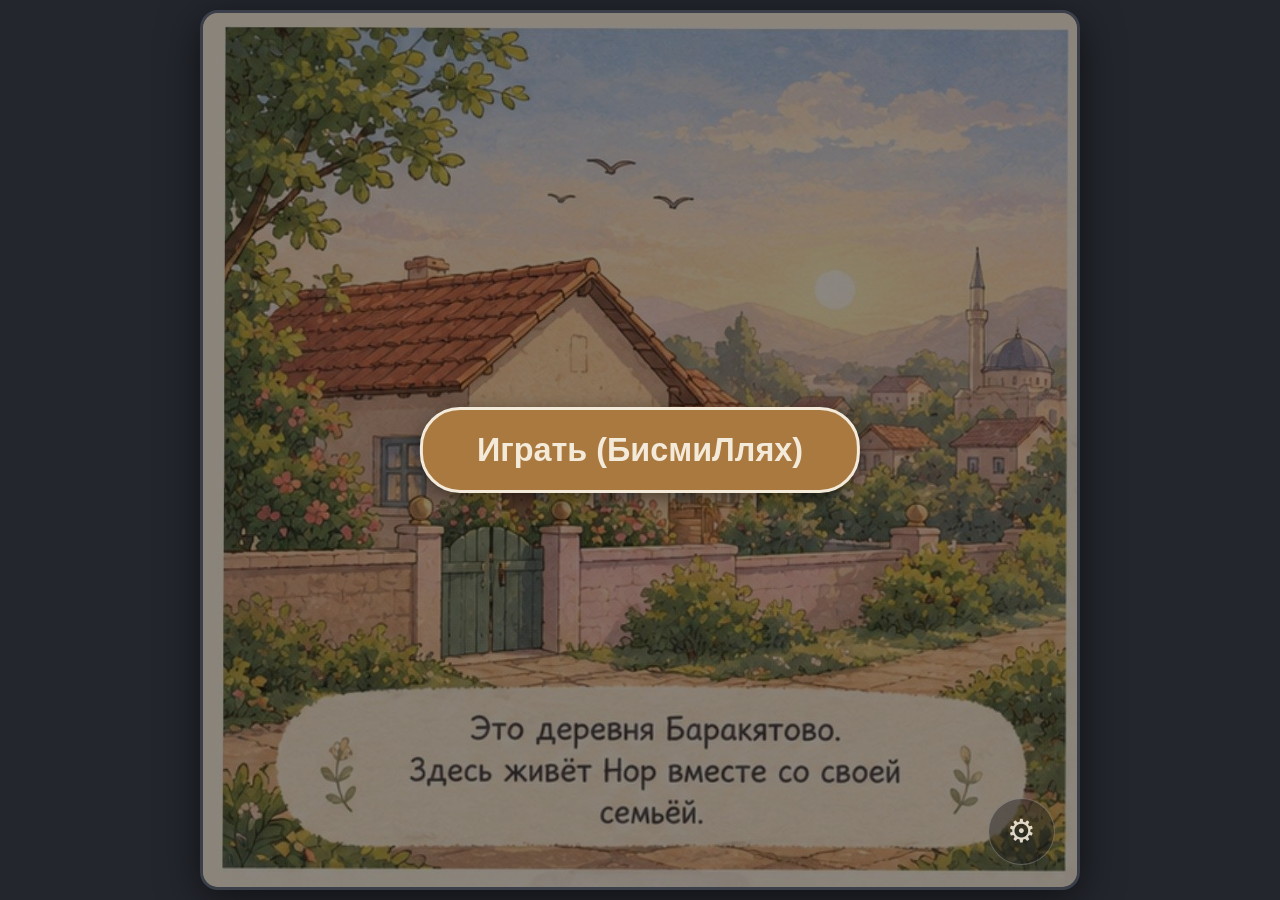
==== Web/index.html @ 5d8ca941 "Audio rewritten for iPhone/Telegram (Web Audio buffers, real volume control, overlapping taps); hint" ====
<!DOCTYPE html>
<html lang="ru">
<head>
<meta charset="UTF-8">
<meta name="viewport" content="width=device-width, initial-scale=1.0">
<title>Деревня Баракатово</title>
<link rel="stylesheet" href="style.css?v=218">
</head>
<body>

<div id="wrap">
  <div id="stage">

    <!-- ===================== ROOM ===================== -->
    <div id="scene-room" class="screen active">
      <img class="full bg" src="assets/img/background.jpg?v=1" alt="">
      <img id="bed-img" class="full" src="assets/img/bed/sleeping.webp?v=1" alt="">

      <img id="window-img-room" class="full" src="assets/img/window/closed-2000.webp?v=4" alt="">
      <button id="hit-shutters" class="hit"></button>

      <button id="hit-clock" class="hit round-hit">
        <img class="clock-icon-face" src="assets/img/clock/face.webp?v=1" alt="">
        <div class="clock-icon-hand hour"></div>
        <div class="clock-icon-hand minute"></div>
      </button>

      <button id="hit-schedule" class="hit">
        <div id="schedule-icon">
          <span class="pin"></span>
          <span class="line">время намазов</span>
          <span class="line">в Баракатово</span>
        </div>
      </button>

      <div id="nor-box" class="hitbox hidden">
        <img id="nor-img" src="assets/img/redress/redress-1.webp?v=1" alt="">
      </div>
      <button id="hit-nor" class="hit hidden"></button>

      <div id="hint"></div>
      <div id="dialogue" class="hidden">
        <div id="dialogue-bubble">
          <p id="dialogue-text"></p>
          <span id="dialogue-tail"></span>
          <button id="dialogue-skip" class="dialogue-skip-btn">Пропустить</button>
        </div>
      </div>

      <button id="hit-to-room2" class="side-nav right">›</button>
      <button id="hit-room-to-room4" class="side-nav left hidden">‹</button>
    </div>

    <!-- ===================== WINDOW CLOSEUP ===================== -->
    <div id="scene-window" class="screen">
      <button class="back-btn" data-back-window>‹</button>
      <div id="window-zoom-wrap">
        <img id="window-img-closeup" class="full" src="assets/img/window/closed-2000.webp?v=4" alt="">
        <button id="hit-open-shutters" class="hit"></button>
        <button id="hit-mosque" class="hit hidden"></button>
      </div>
    </div>

    <!-- ===================== CLOCK CLOSEUP ===================== -->
    <div id="scene-clock" class="screen">
      <button class="back-btn" data-back>‹</button>
      <div id="clock-face-wrap">
        <img class="face" src="assets/img/clock/face.webp?v=1" alt="">
        <div class="hand" id="hand-hour"><img src="assets/img/clock/hour-hand.webp" alt=""></div>
        <div class="hand" id="hand-minute"><img src="assets/img/clock/minute-hand.webp" alt=""></div>
      </div>
      <div id="time-readout">12 : 00</div>
      <div id="clock-success" class="hidden">
        <div class="badge">✦</div>
        <h2>Время установлено правильно!</h2>
        <p>Наступил Фаджр</p>
      </div>
      <div class="clock-controls">
        <div class="control-group">
          <span class="label">Час</span>
          <div class="control-buttons">
            <button class="ctrl-btn pink" id="btn-hour-left"><img src="assets/img/clock/hour-down.webp" alt=""></button>
            <button class="ctrl-btn pink" id="btn-hour-right"><img src="assets/img/clock/hour-up.webp" alt=""></button>
          </div>
        </div>
        <div class="control-group">
          <span class="label">Минута</span>
          <div class="control-buttons">
            <button class="ctrl-btn yellow" id="btn-min-left"><img src="assets/img/clock/min-down.webp" alt=""></button>
            <button class="ctrl-btn yellow" id="btn-min-right"><img src="assets/img/clock/min-up.webp" alt=""></button>
          </div>
        </div>
      </div>
    </div>

    <!-- ===================== SCHEDULE CLOSEUP ===================== -->
    <div id="scene-schedule" class="screen">
      <button class="back-btn" data-back>‹</button>
      <div id="schedule-card">
        <h2>Время намазов</h2>
        <div class="schedule-row"><span class="pname">Фаджр</span><span class="ptime">5:30</span></div>
        <div class="schedule-row"><span class="pname">Зухр</span><span class="ptime">13:05</span></div>
        <div class="schedule-row"><span class="pname">Аср</span><span class="ptime">16:40</span></div>
        <div class="schedule-row"><span class="pname">Магриб</span><span class="ptime">19:50</span></div>
        <div class="schedule-row"><span class="pname">Иша</span><span class="ptime">21:20</span></div>
        <p class="schedule-note">Деревня Баракатово</p>
      </div>
    </div>

    <!-- ===================== ROOM 2 (стена со шкафом и дверью в ванную) ===================== -->
    <div id="scene-room2" class="screen">
      <img class="full" src="assets/img/room2/wall2.webp?v=5" alt="">
      <img id="wardrobe-img" class="full" src="assets/img/room2/wardrobe.webp?v=2" alt="">
      <img id="bag-img" src="assets/img/room2/bag-item.webp?v=2" alt="">
      <img id="boots-img" src="assets/img/room2/boots-item.webp?v=1" alt="">
      <img id="door-img" class="full" src="assets/img/room2/door-closed.webp?v=2" alt="">
      <img id="nor-redress-img" class="hidden" src="assets/img/redress/redress-1.webp?v=1" alt="">
      <button id="hit-door" class="hit"></button>
      <button id="hit-wardrobe-drawer" class="hit"></button>
      <button id="hit-bag" class="hit"></button>
      <button id="hit-boots" class="hit"></button>
      <button id="hit-mirror" class="hit"></button>
      <button id="hit-booklet" class="hit"></button>

      <button id="hit-to-room1" class="side-nav left">‹</button>
      <button id="hit-room2-to-room3" class="side-nav right hidden">›</button>

      <div id="room2-dialogue" class="hidden">
        <div id="room2-dialogue-bubble">
          <p id="room2-dialogue-text"></p>
          <span id="room2-dialogue-tail"></span>
          <button id="room2-dialogue-skip" class="dialogue-skip-btn">Пропустить</button>
        </div>
      </div>
    </div>

    <!-- ===================== ROOM 3 (переходная стена) ===================== -->
    <div id="scene-room3" class="screen">
      <img class="full" src="assets/img/room3/wall3.jpg?v=1" alt="">
      <img class="full" src="assets/img/room3/desk.webp?v=1" alt="">
      <img id="computer-far-img" class="full" src="assets/img/room3/computer-off-far.webp?v=1" alt="">
      <button id="hit-computer" class="hit"></button>
      <button id="hit-room3-to-room2" class="side-nav left">‹</button>
      <button id="hit-room3-to-room4" class="side-nav right">›</button>
    </div>

    <!-- ===================== КРУПНЫЙ ПЛАН: КОМПЬЮТЕР ===================== -->
    <div id="scene-computer" class="screen">
      <button class="back-btn" data-back-computer>‹</button>
      <img id="computer-wall-bg" class="full" src="assets/img/room3/wall3.jpg?v=1" alt="">
      <img id="computer-closeup-img" class="full" src="assets/img/room3/computer-off-closeup.webp?v=1" alt="">
      <img id="computer-icons-img" class="full hidden" src="assets/img/room3/icons-closeup.webp?v=1" alt="">
      <img id="computer-internet-icon-img" class="full hidden" src="assets/img/room3/internet-icon-closeup.webp?v=1" alt="">
      <button id="hit-computer-power" class="hit"></button>
      <button id="hit-internet-icon" class="hit hidden"></button>
      <button id="hit-icon-study" class="hit hidden"></button>
      <button id="hit-icon-koran" class="hit hidden"></button>
      <button id="hit-icon-photos" class="hit hidden"></button>
      <button id="hit-icon-documents" class="hit hidden"></button>

      <div id="computer-video-wrap" class="hidden">
        <img id="computer-video-bg" src="assets/img/room3/video-bg.webp?v=2" alt="">
        <video id="computer-video" playsinline preload="metadata" poster="assets/img/room3/video-bg.webp?v=2">
          <source src="assets/video/compass-tutorial.mp4?v=2" type="video/mp4">
        </video>
      </div>
      <img id="computer-video-frame" class="full hidden" src="assets/img/room3/video-frame.webp?v=1" alt="">
      <img id="computer-video-top-layer" class="full hidden" src="assets/img/room3/video-top-layer.webp?v=1" alt="">
      <button id="computer-video-skip" class="hidden">Пропустить</button>
      <button id="computer-video-play" class="hidden" aria-label="Play">
        <svg viewBox="0 0 24 24" fill="currentColor"><path d="M8 5v14l11-7z"/></svg>
      </button>

      <button id="computer-search-backdrop" class="hidden" aria-label="Закрыть поиск"></button>
      <div id="computer-search-wrap" class="hidden">
        <button id="computer-search-bar">
          <svg viewBox="0 0 24 24" fill="none" stroke="currentColor" stroke-width="2" stroke-linecap="round"><circle cx="11" cy="11" r="7"/><path d="m21 21-4.3-4.3"/></svg>
          <span>Поиск в интернете</span>
        </button>
        <div id="computer-search-suggestions" class="hidden">
          <button id="search-suggestion-cats" class="search-suggestion" data-correct="false">Смешные видео с котами</button>
          <button id="search-suggestion-games" class="search-suggestion" data-correct="false">Игры онлайн бесплатно</button>
          <button id="search-suggestion-compass" class="search-suggestion hidden" data-correct="true">Как работает компас?</button>
          <button id="search-suggestion-weather" class="search-suggestion" data-correct="false">Погода на завтра</button>
          <button id="search-suggestion-cookies" class="search-suggestion" data-correct="false">Как приготовить печенье</button>
        </div>
      </div>

      <div id="computer-window" class="hidden">
        <div id="computer-window-menu" class="hidden"></div>
        <img id="computer-window-image" class="hidden" src="" alt="">
        <video id="computer-window-video" class="hidden" playsinline controls></video>
      </div>
      <button id="computer-view-close" class="computer-window-nav hidden" aria-label="Закрыть">✕</button>
      <button id="computer-window-back" class="computer-window-nav hidden" aria-label="Назад">‹</button>
      <button id="computer-window-close" class="computer-window-nav hidden" aria-label="Закрыть">✕</button>

      <div id="room3-dialogue" class="hidden">
        <div id="room3-dialogue-bubble">
          <p id="room3-dialogue-text"></p>
          <span id="room3-dialogue-tail"></span>
          <button id="room3-dialogue-skip" class="dialogue-skip-btn">Пропустить</button>
        </div>
      </div>
    </div>

    <!-- ===================== ROOM 4 (стена с дверью, тумбочкой и доской) ===================== -->
    <div id="scene-room4" class="screen">
      <img class="full" src="assets/img/room4/wall4.webp?v=1" alt="">
      <img class="full" src="assets/img/room4/door-closed.webp?v=1" alt="">
      <img class="full" src="assets/img/room4/board-empty.webp?v=1" alt="">
      <img class="full" src="assets/img/room4/board-sticker-1.webp?v=1" alt="">
      <img class="full" src="assets/img/room4/board-sticker-2.webp?v=1" alt="">
      <img class="full" src="assets/img/room4/board-sticker-3.webp?v=1" alt="">
      <img class="full" src="assets/img/room4/board-sticker-4.webp?v=1" alt="">
      <img class="full" src="assets/img/room4/board-sticker-5.webp?v=2" alt="">
      <img id="tumbochka-img" class="full" src="assets/img/room4/tumbochka-closed.webp?v=1" alt="">
      <img id="compas-on-tumbochka-img" class="full" src="assets/img/room4/compas-on-tumbochka.webp?v=1" alt="">
      <img id="carpet-placed-img" class="full hidden" src="assets/img/room4/carpet-w.webp?v=1" alt="">
      <!-- minimal turn button in the middle of the carpet: tap to turn it one step -->
      <button id="carpet-rot-btn" class="hidden" aria-label="Повернуть коврик">
        <svg viewBox="0 0 24 24" aria-hidden="true">
          <path d="M19 12a7 7 0 1 1-2.1-5" fill="none" stroke="currentColor" stroke-width="1.8" stroke-linecap="round"/>
          <path d="M17.6 3.4v4.2h-4.2" fill="none" stroke="currentColor" stroke-width="1.8" stroke-linecap="round" stroke-linejoin="round"/>
        </svg>
      </button>

      <button id="hit-board" class="hit"></button>
      <button id="hit-tumbochka-top" class="hit"></button>
      <button id="hit-tumbochka-drawer" class="hit"></button>
      <button id="hit-carpet-drop" class="hit"></button>

      <button id="hit-room4-to-room3" class="side-nav left">‹</button>
      <button id="hit-room4-to-room" class="side-nav right">›</button>

      <img id="nor-room4-img" class="hidden" src="assets/img/redress/redress-6.webp?v=1" alt="">
      <div id="room4-dialogue" class="hidden">
        <div id="room4-dialogue-bubble">
          <p id="room4-dialogue-text"></p>
          <span id="room4-dialogue-tail"></span>
          <button id="room4-dialogue-skip" class="dialogue-skip-btn">Пропустить</button>
        </div>
      </div>
    </div>

    <!-- ===================== КРУПНЫЙ ПЛАН: ЯЩИК ТУМБОЧКИ ===================== -->
    <div id="scene-tumbochka-drawer" class="screen">
      <button class="back-btn" data-back-tumbochka-drawer>‹</button>
      <img class="full" src="assets/img/room4/tumbochka-opened-closeup.webp?v=1" alt="">
      <img id="carpet-img" class="full" src="assets/img/room4/carpet-in-tumbochka.webp?v=1" alt="">
      <button id="hit-carpet" class="hit"></button>
    </div>

    <!-- ===================== КРУПНЫЙ ПЛАН: ВЕРХ ТУМБОЧКИ ===================== -->
    <div id="scene-tumbochka-top" class="screen">
      <button class="back-btn" data-back-tumbochka-top>‹</button>
      <img class="full" src="assets/img/room4/tumbochka-top.webp?v=1" alt="">
      <img id="compas-big-img" class="full" src="assets/img/room4/compas-big.webp?v=1" alt="">
      <button id="hit-compas-big" class="hit"></button>
    </div>

    <!-- ===================== КРУПНЫЙ ПЛАН: ДОСКА ===================== -->
    <div id="scene-board" class="screen">
      <button class="back-btn" data-back-board>‹</button>
      <div id="board-closeup-wrap">
        <img class="full" src="assets/img/room4/board-empty.webp?v=1" alt="">
        <img class="full" src="assets/img/room4/board-sticker-1.webp?v=1" alt="">
        <img class="full" src="assets/img/room4/board-sticker-2.webp?v=1" alt="">
        <img class="full" src="assets/img/room4/board-sticker-3.webp?v=1" alt="">
        <img class="full" src="assets/img/room4/board-sticker-4.webp?v=1" alt="">
        <img class="full" src="assets/img/room4/board-sticker-5.webp?v=2" alt="">
        <button id="hit-board-sticker-1" class="hit"></button>
        <button id="hit-board-sticker-2" class="hit"></button>
        <button id="hit-board-sticker-3" class="hit"></button>
        <button id="hit-board-sticker-4" class="hit"></button>
        <button id="hit-board-sticker-5" class="hit"></button>
      </div>

    </div>

    <!-- the compass, opened from the inventory once Nor says it can be used -->
    <div id="compass-overlay" class="hidden">
      <button id="compass-close-btn" aria-label="Убрать компас">‹</button>
      <div id="compass-dir-buttons" class="hidden">
        <button class="compass-dir-btn" data-dir="north">Север</button>
        <button class="compass-dir-btn" data-dir="south">Юг</button>
        <button class="compass-dir-btn" data-dir="west">Запад</button>
        <button class="compass-dir-btn" data-dir="east">Восток</button>
      </div>
      <div id="compass-stack">
        <img id="compass-overlay-img" src="assets/img/room4/compass-room4.webp?v=2" alt="Компас">
        <!-- W and E are drawn on their own layer, swapped into the right places, over every needle picture -->
        <img id="compass-letters-img" src="assets/img/room4/compass-letters.webp?v=1" alt="">
      </div>
    </div>
    <!-- extra dimming behind the open compass: sits below Nor and her bubble so they stay in normal colour -->
    <div id="compass-dim"></div>
    <div id="compass-fade"></div>
    <!-- Nor walks along with the player (always at the left) while the compass is open -->
    <img id="nor-follow-img" class="hidden" src="assets/img/redress/redress-6.webp?v=1" alt="">
    <!-- her speech bubble for those walls -->
    <div id="compass-bubble" class="hidden">
      <div id="compass-bubble-body">
        <p id="compass-bubble-text"></p>
        <span id="compass-bubble-tail"></span>
      </div>
    </div>

    <div id="sticker-lightbox" class="hidden">
      <img id="sticker-lightbox-img" src="" alt="">
      <p id="sticker-lightbox-caption" class="hidden"></p>
    </div>

    <!-- ===================== КРУПНЫЙ ПЛАН ГАРДЕРОБА ===================== -->
    <div id="scene-wardrobe" class="screen">
      <button class="back-btn" data-back-wardrobe>‹</button>
      <img class="full" src="assets/img/room2/wardrobe-closeup.webp?v=4" alt="">
      <img id="hijab-img" src="assets/img/room2/hijab-item.webp?v=1" alt="">
      <img id="dress-img" src="assets/img/room2/dress-item.webp?v=1" alt="">
      <img id="socks-img" src="assets/img/room2/socks-item.webp?v=1" alt="">
      <button id="hit-hijab" class="hit"></button>
      <button id="hit-dress" class="hit"></button>
      <button id="hit-socks" class="hit"></button>
    </div>

    <!-- ===================== КРУПНЫЙ ПЛАН ЗЕРКАЛА ===================== -->
    <div id="scene-mirror" class="screen">
      <button class="back-btn" data-back-mirror>‹</button>
      <img class="full" src="assets/img/room2/mirror-closeup.webp?v=1" alt="">
      <button id="hit-booklet-closeup" class="hit"></button>
    </div>

    <!-- ===================== ВАННАЯ ===================== -->
    <div id="scene-bath" class="screen">
      <img id="bath-img" class="full" src="assets/img/room2/bath-no-nor.jpg?v=1" alt="">
      <img id="cardkit-bath-prop" class="full hidden" src="assets/img/room2/cardkit-in-bath.webp?v=2" alt="">
      <button id="hit-bath-door" class="hit"></button>
      <button id="hit-cards" class="hit"></button>

      <div id="bath-dialogue" class="hidden">
        <div id="bath-dialogue-bubble">
          <p id="bath-dialogue-text"></p>
          <span id="bath-dialogue-tail"></span>
          <button id="bath-dialogue-skip" class="dialogue-skip-btn">Пропустить</button>
        </div>
      </div>
    </div>

    <!-- ===================== КАРТОЧКИ ОМОВЕНИЯ (крупный план) ===================== -->
    <div id="scene-cards" class="screen">
      <button class="back-btn" data-back-cards>‹</button>
      <div id="board-frame"></div>
      <img id="cards-locked-img" src="assets/img/room2/cards/cardkit-bg.webp?v=2" alt="">
      <div id="card-slots"></div>
      <div id="card-arrows"></div>
      <div id="card-layer"></div>
      <button id="hit-card-pile" class="hit"></button>

      <div id="cards-dialogue" class="hidden">
        <div id="cards-dialogue-bubble">
          <p id="cards-dialogue-text"></p>
          <span id="cards-dialogue-tail"></span>
          <button id="cards-dialogue-skip" class="dialogue-skip-btn">Пропустить</button>
        </div>
      </div>

      <div id="cards-success" class="hidden">
        <div class="badge">✦</div>
        <h2>Последовательность омовения верна!</h2>
        <p>Карточки разложены правильно!</p>
        <span class="tap-hint">Продолжить</span>
      </div>
      <img id="card-reward" class="hidden" src="assets/img/room2/cards/card-1.jpg?v=1" alt="">
    </div>

    <!-- ===================== СЦЕНА ОМОВЕНИЯ (нарезка cut scene.PNG) ===================== -->
    <div id="scene-cutscene" class="screen">
      <img class="cutscene-frame active" id="cutscene-1" src="assets/img/cutscene/cutscene-1.webp?v=1" alt="">
      <img class="cutscene-frame" id="cutscene-2" src="assets/img/cutscene/cutscene-2.webp?v=1" alt="">
      <img class="cutscene-frame" id="cutscene-3" src="assets/img/cutscene/cutscene-3.webp?v=1" alt="">
      <img class="cutscene-frame" id="cutscene-4" src="assets/img/cutscene/cutscene-4.webp?v=1" alt="">
      <button id="cutscene-skip" class="cutscene-skip-btn">Пропустить</button>
    </div>

    <!-- ===================== КАТ-СЦЕНА «МОЛИТВА» (4 кадра по 4 секунды, затем «Продолжение следует») ===================== -->
    <div id="scene-prayer" class="screen">
      <img class="prayer-frame" id="prayer-frame-1" src="assets/img/prayer/prayer-1.webp?v=1" alt="">
      <img class="prayer-frame" id="prayer-frame-2" src="assets/img/prayer/prayer-2.webp?v=1" alt="">
      <img class="prayer-frame" id="prayer-frame-3" src="assets/img/prayer/prayer-3.webp?v=1" alt="">
      <img class="prayer-frame" id="prayer-frame-4" src="assets/img/prayer/prayer-4.webp?v=1" alt="">
      <div id="prayer-end"><p>Продолжение следует…</p></div>
      <!-- notice that the film only shows parts of the prayer; stays up for the whole cutscene -->
      <div id="prayer-notice"><p>Внимание! В этом ролике показаны лишь некоторые части молитвы, поэтому он не учит молиться. Правильному порядку намаза учат родители и имам, обязательно расспроси их.</p></div>
    </div>

    <!-- ===================== ВСТУПИТЕЛЬНАЯ СЦЕНА (нарезка Start of the game.png) ===================== -->
    <div id="scene-intro" class="screen">
      <img class="cutscene-frame active" id="intro-frame-1" src="assets/img/intro/intro-1.jpg?v=1" alt="">
      <img class="cutscene-frame" id="intro-frame-2" src="assets/img/intro/intro-2.jpg?v=1" alt="">
      <img class="cutscene-frame" id="intro-frame-3" src="assets/img/intro/intro-3.jpg?v=1" alt="">
      <img class="cutscene-frame" id="intro-frame-4" src="assets/img/intro/intro-4.jpg?v=1" alt="">
      <div id="intro-dim"></div>
      <button id="intro-play-btn">Играть (БисмиЛлях)</button>
      <button id="intro-yes-btn" class="hit hidden" aria-label="Да"></button>
    </div>

    <!-- ===================== ИНВЕНТАРЬ (поверх всех экранов) ===================== -->
    <div id="inventory-wrap">
      <button id="inventory-toggle" aria-label="Инвентарь">▲</button>
      <div id="inventory-bar"></div>
    </div>

    <div id="hints-wrap" class="hidden">
      <button id="hints-toggle" title="Подсказки">
        <svg viewBox="0 0 24 24" fill="none" stroke="currentColor" stroke-width="1.8" stroke-linecap="round" stroke-linejoin="round">
          <path d="M9 18h6"/>
          <path d="M10 21h4"/>
          <path d="M12 3a6 6 0 0 0-3.5 10.9c.6.45 1 1.2 1 2.1h5c0-.9.4-1.65 1-2.1A6 6 0 0 0 12 3Z"/>
        </svg>
      </button>
      <div id="hints-bar" class="hidden">
        <div class="hint-slot" id="hint-slot-kibla"></div>
        <div class="hint-slot" id="hint-slot-compass"></div>
        <div class="hint-slot" id="hint-slot-3"></div>
      </div>
    </div>

    <div id="lang-wrap">
      <div id="lang-menu" class="hidden">
        <button id="lang-menu-toggle" class="menu-action">Язык</button>
        <div id="lang-submenu" class="hidden">
          <a href="index.html" class="lang-option current">🇷🇺 Русский</a>
          <a href="../Web-ar/index.html?continue=1" class="lang-option">🇸🇦 العربية</a>
        </div>
        <button id="reset-progress-btn" class="menu-action">Начать заново</button>
      </div>
      <button id="lang-gear" title="Настройки">⚙</button>
    </div>

    <div id="save-prompt" class="hidden">
      <div class="save-prompt-card">
        <h2>Продолжить игру?</h2>
        <p>У тебя есть сохранённый прогресс.</p>
        <div class="save-prompt-buttons">
          <button id="save-prompt-continue" class="menu-action">Продолжить</button>
          <button id="save-prompt-restart" class="menu-action">Начать заново</button>
        </div>
      </div>
    </div>

    <div id="reset-confirm" class="hidden">
      <div class="save-prompt-card">
        <h2>Начать заново?</h2>
        <p>Ты действительно хочешь начать заново? Весь прогресс будет удалён.</p>
        <div class="save-prompt-buttons">
          <button id="reset-confirm-yes" class="menu-action">Да, начать заново</button>
          <button id="reset-confirm-no" class="menu-action">Отмена</button>
        </div>
      </div>
    </div>

  </div>
</div>

<audio preload="auto" id="audio-azan" src="assets/audio/azan.m4a"></audio>
<audio preload="auto" id="audio-bathroom-amb" src="assets/audio/bathroom.mp3" loop></audio>
<audio preload="auto" id="audio-narrator-clock" src="assets/audio/narrator-clock.mp3?v=3"></audio>
<audio preload="auto" id="audio-narrator-cards" src="assets/audio/narrator-cards.mp3?v=3"></audio>
<audio preload="auto" id="audio-nasheed" src="assets/audio/nasheed_1.m4a?v=1" loop></audio>
<audio preload="auto" id="audio-narrator-reset" src="assets/audio/narrator-reset.mp3"></audio>
<audio preload="auto" id="audio-narrator-intro-1" src="assets/audio/narrator-intro-1.mp3?v=1"></audio>
<audio preload="auto" id="audio-narrator-intro-2" src="assets/audio/narrator-intro-2.mp3?v=1"></audio>
<audio preload="auto" id="audio-narrator-intro-3" src="assets/audio/narrator-intro-3.mp3?v=1"></audio>
<audio preload="auto" id="audio-narrator-intro-4" src="assets/audio/narrator-intro-4.mp3?v=1"></audio>
<audio preload="auto" id="audio-nor10" src="assets/audio/nor10.m4a"></audio>
<audio preload="auto" id="audio-nor1" src="assets/audio/nor1.m4a"></audio>
<audio preload="auto" id="audio-nor2" src="assets/audio/nor2.m4a"></audio>
<audio preload="auto" id="audio-nor3" src="assets/audio/nor3.m4a"></audio>
<audio preload="auto" id="audio-nor4" src="assets/audio/nor4.m4a"></audio>
<audio preload="auto" id="audio-nor5" src="assets/audio/nor5.m4a"></audio>
<audio preload="auto" id="audio-nor6" src="assets/audio/nor6.m4a"></audio>
<audio preload="auto" id="audio-nor7" src="assets/audio/nor7.m4a"></audio>
<audio preload="auto" id="audio-nor8" src="assets/audio/nor8.m4a"></audio>
<audio preload="auto" id="audio-nor9" src="assets/audio/nor9.m4a"></audio>
<audio preload="auto" id="audio-nor11" src="assets/audio/nor11.m4a?v=3"></audio>
<audio preload="auto" id="audio-nor12" src="assets/audio/nor12.m4a?v=3"></audio>
<audio preload="auto" id="audio-nor13" src="assets/audio/nor13.m4a?v=3"></audio>
<audio preload="auto" id="audio-nor14" src="assets/audio/nor14.m4a?v=3"></audio>
<audio preload="auto" id="audio-nor15" src="assets/audio/nor15.m4a?v=3"></audio>
<audio preload="auto" id="audio-nor16" src="assets/audio/nor16.m4a?v=3"></audio>
<audio preload="auto" id="audio-nor17" src="assets/audio/nor17.m4a?v=3"></audio>
<audio preload="auto" id="audio-nor19" src="assets/audio/nor19.m4a?v=3"></audio>
<audio preload="auto" id="audio-nor20" src="assets/audio/nor20.m4a?v=3"></audio>
<audio preload="auto" id="audio-nor21" src="assets/audio/nor21.m4a?v=3"></audio>
<audio preload="auto" id="audio-nor22" src="assets/audio/nor22.m4a?v=3"></audio>
<audio preload="auto" id="audio-nor23" src="assets/audio/nor23.m4a?v=3"></audio>
<audio preload="auto" id="audio-nor24" src="assets/audio/nor24.m4a?v=3"></audio>
<audio preload="auto" id="audio-nor25" src="assets/audio/nor25.m4a?v=3"></audio>
<audio preload="auto" id="audio-nor26" src="assets/audio/nor26.m4a?v=3"></audio>
<audio preload="auto" id="audio-nor27" src="assets/audio/nor27.m4a?v=3"></audio>
<audio preload="auto" id="audio-nor28" src="assets/audio/nor28.m4a?v=3"></audio>
<audio preload="auto" id="audio-nor29" src="assets/audio/nor29.m4a?v=3"></audio>
<audio preload="auto" id="audio-nor-compass" src="assets/audio/nor30.m4a?v=3"></audio>
<audio preload="auto" id="audio-nor31" src="assets/audio/nor31.m4a?v=3"></audio>
<audio preload="auto" id="audio-nor32" src="assets/audio/nor32.m4a?v=3"></audio>
<audio preload="auto" id="audio-computer-click" src="assets/audio/computer-click.m4a?v=1"></audio>
<audio preload="auto" id="audio-prayer-all" src="assets/audio/prayer-all.m4a?v=3"></audio>
<audio preload="auto" id="audio-prayer-warning" src="assets/audio/prayer-notice.m4a?v=1"></audio>
<audio preload="auto" id="audio-compturn" src="assets/audio/compturn.mp3?v=1"></audio>
<audio preload="auto" id="audio-clock-loop" src="assets/audio/clocks.mp3"></audio>
<audio preload="auto" id="audio-buttonclick" src="assets/audio/buttonclick.wav"></audio>
<audio preload="auto" id="audio-puzzlesolved" src="assets/audio/puzzlesolved.m4a?v=1"></audio>
<audio preload="auto" id="audio-door" src="assets/audio/door.m4a?v=1"></audio>
<audio preload="auto" id="audio-wardrobe" src="assets/audio/wardrobe.m4a?v=1"></audio>
<audio preload="auto" id="audio-cardshuffle" src="assets/audio/cardshuffling.mp3"></audio>
<audio preload="auto" id="audio-move" src="assets/audio/move.mp3"></audio>
<audio preload="auto" id="audio-backtoinv" src="assets/audio/backtoinventory.m4a?v=1"></audio>
<audio preload="auto" id="audio-water-valve" src="assets/audio/water-valve.m4a?v=1"></audio>
<audio preload="auto" id="audio-water-in-sink" src="assets/audio/water-in-sink.m4a?v=1"></audio>
<audio preload="auto" id="audio-faucet-sink" src="assets/audio/faucet-sink.mp3"></audio>
<audio preload="auto" id="audio-drops" src="assets/audio/drops.mp3"></audio>
<audio preload="auto" id="audio-claps" src="assets/audio/claps.mp3"></audio>
<audio preload="auto" id="audio-towel" src="assets/audio/towel.mp3"></audio>
<audio preload="auto" id="audio-clothes" src="assets/audio/clothes.mp3"></audio>

<script>
/* Telegram Mini App: only when opened inside Telegram, load its helper, fill the whole screen and keep swipes from closing the game */
(function () {
  if (!(/tgWebApp/i.test(location.hash + location.search) || /Telegram/i.test(navigator.userAgent))) return;
  var s = document.createElement('script');
  s.src = 'https://telegram.org/js/telegram-web-app.js';
  s.onload = function () {
    try {
      var w = window.Telegram.WebApp;
      w.ready();
      w.expand();
      if (w.disableVerticalSwipes) w.disableVerticalSwipes();
      if (w.setHeaderColor) w.setHeaderColor('#1c1f26');
      if (w.setBackgroundColor) w.setBackgroundColor('#1c1f26');
    } catch (e) {}
  };
  document.head.appendChild(s);
})();
</script>
<script src="game.js?v=231"></script>
</body>
</html>
---- Web/style.css ----
* { box-sizing: border-box; -webkit-tap-highlight-color: transparent; }

html, body {
  margin: 0;
  height: 100%;
  background: #23262d;
  font-family: -apple-system, "Segoe UI", sans-serif;
  overflow: hidden;
  touch-action: manipulation; /* kills the ~300ms tap delay on touch devices */
}

#wrap {
  width: 100%;
  height: 100%;
  display: flex;
  align-items: center;
  justify-content: center;
  padding: 10px;
}

#stage {
  position: relative;
  width: min(100%, 100vh - 20px);
  aspect-ratio: 1 / 1;
  background: #1c1f26;
  border-radius: 18px;
  border: 3px solid #3a3f4a;
  box-shadow: 0 10px 40px rgba(0,0,0,0.55);
  overflow: hidden;
}

.screen {
  position: absolute;
  inset: 0;
  opacity: 0;
  pointer-events: none;
  transition: opacity .25s ease;
}
.screen.active { opacity: 1; pointer-events: auto; }

.hidden { display: none !important; }

/* ============ ROOM ============ */

.full {
  position: absolute;
  inset: 0;
  width: 100%;
  height: 100%;
  pointer-events: none;
}

.hit {
  position: absolute;
  border: none;
  background: transparent;
  padding: 0;
  margin: 0;
  cursor: pointer;
}

.hitbox {
  position: absolute;
  pointer-events: none;
}
.hitbox img {
  width: 100%;
  height: 100%;
  object-fit: contain;
  filter: drop-shadow(0 4px 10px rgba(0,0,0,0.3));
}

/* window: all 3 states pre-composed onto the same 2000x2000 canvas box */
#window-img-room, #window-img-closeup { z-index: 2; }

/* zoom the whole close-up (image + its hit buttons) in together so they stay aligned */
#window-zoom-wrap {
  position: absolute;
  inset: 0;
  transform: scale(1.65);
  transform-origin: 50% 8%;
}

/* room view: click the shutters to enter the window close-up */
#hit-shutters {
  left: 38.98%;
  top: 11.08%;
  width: 28.09%;
  height: 43.99%;
  z-index: 5;
}

/* close-up view: click the shutters to open the window (closed -> open) */
#hit-open-shutters {
  left: 38.98%;
  top: 11.08%;
  width: 28.09%;
  height: 43.99%;
  z-index: 5;
}

/* proxy button on the mosque dome only (open -> mosque lit), armed once clock is correct */
#hit-mosque {
  left: 41.97%;
  top: 32.2%;
  width: 21.06%;
  height: 19.97%;
  z-index: 6;
}

/* clock icon in room view */
.round-hit {
  left: 6%;
  top: 6%;
  width: 16%;
  aspect-ratio: 1/1;
  z-index: 5;
}
.clock-icon-face {
  width: 100%;
  height: 100%;
  object-fit: contain;
  display: block;
  filter: drop-shadow(0 3px 6px rgba(0,0,0,0.35));
}
.clock-icon-hand {
  position: absolute;
  left: 50%;
  top: 50%;
  background: #3a2e2e;
  border-radius: 2px;
  transform-origin: 50% 100%;
}
.clock-icon-hand.hour {
  width: 6%;
  height: 22%;
  margin-left: -3%;
  margin-top: -22%;
  transform: rotate(0deg); /* 12:00 default; JS overrides once the puzzle is solved */
}
.clock-icon-hand.minute {
  width: 5%;
  height: 30%;
  margin-left: -2.5%;
  margin-top: -30%;
  transform: rotate(0deg);
}

/* small prayer-times plaque under the clock icon */
#hit-schedule {
  left: 6%;
  top: 23.5%;
  width: 16%;
  height: 9%;
  z-index: 5;
}
#schedule-icon {
  width: 100%;
  height: 100%;
  background: #f4ead9;
  border: 2px solid #a9793f;
  border-radius: 6px;
  box-shadow: 0 3px 7px rgba(0,0,0,0.35);
  display: flex;
  flex-direction: column;
  align-items: center;
  justify-content: center;
  position: relative;
}
#schedule-icon .pin {
  position: absolute;
  top: -6%;
  left: 50%;
  transform: translateX(-50%);
  width: 14%;
  aspect-ratio: 1/1;
  border-radius: 50%;
  background: #c97b7b;
  border: 1px solid #7a3f3f;
}
#schedule-icon .line {
  font-size: 1.35vmin;
  color: #3a2e2e;
  font-family: Georgia, serif;
  line-height: 1.25;
  text-align: center;
}

/* Nor: fixed box to the right of the bed, never overlapping it.
   Pose images are pre-cropped to one shared bbox so scale stays consistent;
   mirrored so she faces left, toward the bed. */
#nor-box {
  left: 82%;
  top: 39.6%;
  width: 0;
  height: 52%;
  z-index: 3;
  overflow: visible;
}
#nor-box img {
  position: absolute;
  left: 50%;
  bottom: 0;
  height: 100%;
  width: auto;
  max-width: none;
  transform: translateX(-50%) scaleX(-1);
  filter: drop-shadow(0 4px 10px rgba(0,0,0,0.3));
}

#bed-img { z-index: 1; }

#hit-nor {
  left: 75%;
  top: 39.6%;
  width: 20%;
  height: 52%;
  z-index: 7;
}

/* ============ hint / dialogue ============ */

#hint {
  position: absolute;
  top: 4%;
  left: 50%;
  transform: translateX(-50%);
  background: rgba(20,20,25,0.82);
  color: #f4ead9;
  padding: 1.6% 4%;
  border-radius: 20px;
  font-size: 3.2vmin;
  max-width: 80%;
  text-align: center;
  pointer-events: none;
  opacity: 0;
  transition: opacity .4s ease;
  z-index: 10;
}
#hint.show { opacity: 1; }

/* Bubble sits upper-left of Nor; its tail (bottom-left in the source art)
   is mirrored to bottom-right so it points down at her head. */
#dialogue {
  position: absolute;
  left: 38%;
  top: 5%;
  width: 44%;
  pointer-events: none;
  z-index: 8;
}
#dialogue-bubble {
  position: relative;
  background: #f4ead9;
  border: 3px solid #a9793f;
  border-radius: 16px;
  padding: 4% 6%;
  box-shadow: 0 6px 18px rgba(0,0,0,0.4);
}
#dialogue-text {
  margin: 0;
  text-align: center;
  color: #3a2a1a;
  font-size: 2vmin;
  line-height: 1.35;
}
.dialogue-skip-btn {
  position: absolute;
  top: 100%;
  margin-top: -1.6vmin;
  right: 10%;
  background: #a9793f;
  border: 2px solid #f4ead9;
  color: #f4ead9;
  font-size: 1.6vmin;
  font-weight: 600;
  padding: 0.7vmin 2.4vmin;
  border-radius: 20px;
  white-space: nowrap;
  box-shadow: 0 4px 10px rgba(0,0,0,0.35);
  cursor: pointer;
  pointer-events: auto;
}
.dialogue-skip-btn:hover {
  background: #bd8a4a;
}

.cutscene-skip-btn {
  position: absolute;
  top: 4%;
  right: 4%;
  background: #a9793f;
  border: 2px solid #f4ead9;
  color: #f4ead9;
  font-size: 1.8vmin;
  font-weight: 600;
  padding: 1vmin 2.8vmin;
  border-radius: 20px;
  white-space: nowrap;
  box-shadow: 0 4px 10px rgba(0,0,0,0.35);
  cursor: pointer;
  z-index: 30;
}
.cutscene-skip-btn:hover {
  background: #bd8a4a;
}
#dialogue-tail {
  position: absolute;
  width: 4.5%;
  aspect-ratio: 1/1;
  background: #f4ead9;
  border-right: 3px solid #a9793f;
  border-bottom: 3px solid #a9793f;
  transform: rotate(45deg);
  bottom: -3.5%;
  right: 18%;
}

/* ============ CLOCK CLOSEUP ============ */

#scene-window {
  background: #4a6266;
}

#scene-clock {
  background: #4a6266;
  display: flex;
  flex-direction: column;
  align-items: center;
  justify-content: center;
}

.back-btn {
  position: absolute;
  top: 3.5%;
  left: 3.5%;
  width: 9%;
  aspect-ratio: 1/1;
  border-radius: 50%;
  background: rgba(255,255,255,0.12);
  border: 1px solid rgba(255,255,255,0.25);
  color: #f4ead9;
  font-size: 4vmin;
  cursor: pointer;
  z-index: 25;
}

#clock-face-wrap {
  position: relative;
  width: 58%;
  aspect-ratio: 1/1;
  margin-bottom: 4%;
}
#clock-face-wrap .face {
  width: 100%;
  height: 100%;
  object-fit: contain;
}

.hand {
  position: absolute;
  left: 50%;
  top: 50%;
  pointer-events: none;
}
#hand-hour {
  width: 20%;
  height: 40%;
  margin-left: -9.76%;
  margin-top: -6.8%;
  transform-origin: 48.8% 17%;
}
#hand-minute {
  width: 20%;
  height: 40%;
  margin-left: -10%;
  margin-top: -4.32%;
  transform-origin: 50% 10.8%;
}
.hand img {
  width: 100%;
  height: 100%;
  display: block;
  object-fit: contain;
}

#time-readout {
  color: #f4ead9;
  font-size: 3.6vmin;
  letter-spacing: 1px;
  margin-bottom: 4%;
  opacity: 0.85;
}

#clock-success {
  position: absolute;
  inset: 0;
  display: flex;
  flex-direction: column;
  align-items: center;
  justify-content: center;
  gap: 1.5%;
  background: rgba(12,14,18,0.92);
  z-index: 20;
  text-align: center;
  padding: 8%;
  opacity: 0;
  animation: successIn .5s ease forwards;
}
#clock-success .badge {
  font-size: 8vmin;
  color: #f4d58d;
  text-shadow: 0 0 18px rgba(244,213,141,0.8);
  margin-bottom: 2%;
}
#clock-success h2 {
  color: #f4ead9;
  font-size: 4.4vmin;
  margin: 0;
}
#clock-success p {
  color: #cdbfae;
  font-size: 3.2vmin;
  margin: 0.5em 0 0;
}
@keyframes successIn {
  from { opacity: 0; transform: scale(0.9); }
  to { opacity: 1; transform: scale(1); }
}

#scene-schedule {
  background: radial-gradient(ellipse at center, #3a4250 0%, #1a1e26 100%);
  display: flex;
  align-items: center;
  justify-content: center;
}
#schedule-card {
  width: 72%;
  background: #f4ead9;
  border: 3px solid #a9793f;
  border-radius: 14px;
  padding: 6% 8%;
  box-shadow: 0 10px 30px rgba(0,0,0,0.45);
  font-family: Georgia, serif;
}
#schedule-card h2 {
  text-align: center;
  color: #6b3f2a;
  font-size: 3.6vmin;
  margin: 0 0 6%;
  border-bottom: 2px solid #cdb490;
  padding-bottom: 4%;
}
.schedule-row {
  display: flex;
  justify-content: space-between;
  font-size: 3vmin;
  color: #3a2e2e;
  padding: 2.5% 0;
  border-bottom: 1px dashed #cdb490;
}
.schedule-row:last-of-type { border-bottom: none; }
.pname { font-weight: 600; }
.ptime { color: #a9793f; font-weight: 700; }
.schedule-note {
  text-align: center;
  margin: 6% 0 0;
  font-style: italic;
  color: #8a7a63;
  font-size: 2.2vmin;
}

/* ============ ROOM 2 / ВАННАЯ ============ */

.side-nav {
  position: absolute;
  top: 50%;
  transform: translateY(-50%);
  width: 5%;
  aspect-ratio: 1/1;
  border-radius: 50%;
  background: rgba(255,255,255,0.09);
  border: 1px solid rgba(255,255,255,0.2);
  color: rgba(244,234,217,0.75);
  font-size: 2.6vmin;
  padding: 0;
  margin: 0;
  cursor: pointer;
  z-index: 9;
  display: flex;
  align-items: center;
  justify-content: center;
}
.side-nav.right { right: 1.5%; }
.side-nav.left { left: 1.5%; }

#hit-door {
  left: 58.25%;
  top: 8.7%;
  width: 30.1%;
  height: 74.95%;
  z-index: 5;
}
#hit-mirror {
  left: 17.95%;
  top: 8.6%;
  width: 24.75%;
  height: 41.7%;
  z-index: 4;
}
#hit-booklet {
  left: 21.6%;
  top: 30.15%;
  width: 7.2%;
  height: 11.6%;
  z-index: 5;
}
#hit-booklet-closeup {
  left: 33.38%;
  top: 51.33%;
  width: 13.71%;
  height: 22.1%;
  z-index: 5;
}

#nor-redress-img {
  position: absolute;
  left: 57%;
  bottom: 8%;
  height: 58%;
  width: auto;
  max-width: none;
  transform: scaleX(-1);
  z-index: 6;
  cursor: pointer;
  filter: drop-shadow(0 4px 10px rgba(0,0,0,0.3));
}

#nor-room4-img {
  position: absolute;
  left: 1%;
  bottom: 8%;
  height: 56%;
  width: auto;
  max-width: none;
  z-index: 6;
  cursor: pointer;
  filter: drop-shadow(0 4px 10px rgba(0,0,0,0.3));
}

#room4-dialogue {
  position: absolute;
  left: 6%;
  top: 12%;
  width: 46%;
  pointer-events: none;
  /* above the open compass, so a tap on "Пропустить" can never fall through onto it */
  z-index: 65;
}
#room4-dialogue-bubble {
  position: relative;
  background: #f4ead9;
  border: 3px solid #a9793f;
  border-radius: 16px;
  padding: 4% 6%;
  box-shadow: 0 6px 18px rgba(0,0,0,0.4);
}
#room4-dialogue-text {
  margin: 0;
  text-align: center;
  color: #3a2a1a;
  font-size: 2vmin;
  line-height: 1.35;
}
#room4-dialogue-tail {
  position: absolute;
  width: 4.5%;
  aspect-ratio: 1/1;
  background: #f4ead9;
  border-left: 3px solid #a9793f;
  border-top: 3px solid #a9793f;
  transform: translateX(-50%) rotate(45deg);
  top: -3.5%;
  left: 20%;
}

/* Nor is on screen below the bubble: tail points down at her head */
#room4-dialogue.nor-below #room4-dialogue-tail {
  border-left: none;
  border-top: none;
  border-right: 3px solid #a9793f;
  border-bottom: 3px solid #a9793f;
  top: auto;
  bottom: -3.5%;
  left: 20%;
}

#hit-wardrobe-drawer {
  left: 7%;
  top: 62.4%;
  width: 45.5%;
  height: 9.7%;
  z-index: 5;
}

/* ---- room4: door / nightstand / board ---- */
#hit-board {
  left: 58.2%;
  top: 13.35%;
  width: 26.9%;
  height: 44.75%;
  z-index: 5;
}
#hit-tumbochka-top {
  left: 65.75%;
  top: 63%;
  width: 29.5%;
  height: 6%;
  z-index: 6;
}
#hit-tumbochka-drawer {
  left: 65.75%;
  top: 74%;
  width: 29.5%;
  height: 8%;
  z-index: 6;
}
#hit-carpet {
  left: 26.05%;
  top: 0%;
  width: 73.95%;
  height: 92.3%;
  z-index: 5;
}
#hit-compas-big {
  left: 20.95%;
  top: 10.35%;
  width: 57.75%;
  height: 70%;
  z-index: 5;
}
#hit-computer {
  left: 40.05%;
  top: 37.5%;
  width: 26%;
  height: 21.35%;
  z-index: 5;
}
#hit-computer-power {
  left: 48.5%;
  top: 61%;
  width: 5%;
  height: 5%;
  z-index: 6;
}
#computer-wall-bg {
  /* the wall photo's floor line sits well below this closeup's frame —
     scale up from the top edge so it never peeks in at the bottom */
  transform: scale(1.4);
  transform-origin: top center;
}
#hit-internet-icon {
  left: 72.13%;
  top: 26.0%;
  width: 13.01%;
  height: 13.77%;
  z-index: 7;
}
#hit-icon-study {
  left: 14.3%;
  top: 26.1%;
  width: 12.92%;
  height: 13.77%;
  z-index: 7;
}
#hit-icon-koran {
  left: 28.64%;
  top: 26.1%;
  width: 13.11%;
  height: 13.77%;
  z-index: 7;
}
#hit-icon-photos {
  left: 43.18%;
  top: 26.1%;
  width: 13.01%;
  height: 13.77%;
  z-index: 7;
}
#hit-icon-documents {
  left: 57.71%;
  top: 26.1%;
  width: 12.92%;
  height: 13.77%;
  z-index: 7;
}
#computer-video-wrap {
  position: absolute;
  left: 10.25%;
  top: 17.15%;
  width: 78.3%;
  height: 44%;
  z-index: 8;
  background: #f7e6d5;
  border-radius: 1.3% / 2.3%;
  overflow: hidden;
}
#computer-video-bg {
  position: absolute;
  inset: 0;
  width: 100%;
  height: 100%;
  object-fit: contain;
}
.computer-video-ended-hide {
  opacity: 0;
}
#computer-video {
  position: absolute;
  inset: 0;
  width: 100%;
  height: 100%;
  object-fit: contain;
  display: block;
}
#computer-video-play {
  position: absolute;
  left: 49.4%;
  top: 39.15%;
  transform: translate(-50%, -50%);
  width: 11%;
  aspect-ratio: 1/1;
  background: transparent;
  border: none;
  padding: 0;
  color: rgba(244,234,217,0.8);
  cursor: pointer;
  z-index: 11;
  filter: drop-shadow(0 2px 8px rgba(0,0,0,0.45));
}
#computer-video-play svg {
  width: 100%;
  height: 100%;
  display: block;
}
#computer-video-play.hidden { display: none !important; }
#computer-video-skip {
  position: absolute;
  right: 13.5%;
  top: 54%;
  background: #a9793f;
  border: 2px solid #f4ead9;
  color: #f4ead9;
  font-size: 1.6vmin;
  font-weight: 600;
  padding: 0.7vmin 2.4vmin;
  border-radius: 20px;
  white-space: nowrap;
  box-shadow: 0 4px 10px rgba(0,0,0,0.35);
  cursor: pointer;
  z-index: 12;
}
#computer-video-skip:hover { background: #bd8a4a; }
#computer-video-skip.hidden { display: none !important; }
#computer-video-frame {
  z-index: 9;
  pointer-events: none;
}
#computer-video-top-layer {
  z-index: 10;
  pointer-events: none;
}
#computer-search-wrap {
  position: absolute;
  left: 14.25%;
  top: 19%;
  width: 70.9%;
  z-index: 8;
}
#computer-search-bar {
  display: flex;
  align-items: center;
  gap: 2.5%;
  width: 100%;
  padding: 1.6% 4%;
  border-radius: 30px;
  border: 1.5px solid #a9793f;
  background: #f4ead9;
  color: #6b4a35;
  font-size: 1.8vmin;
  text-align: start;
  cursor: pointer;
}
#computer-search-bar svg {
  width: 2.2vmin;
  height: 2.2vmin;
  flex-shrink: 0;
}
#computer-search-suggestions {
  margin-top: 1.2%;
  background: #f4ead9;
  border: 1.5px solid #a9793f;
  border-radius: 12px;
  overflow: hidden;
  box-shadow: 0 4px 14px rgba(0,0,0,0.3);
}
.search-suggestion {
  display: block;
  width: 100%;
  padding: 1.6% 4%;
  border: none;
  border-bottom: 1px solid rgba(169,121,63,0.3);
  background: transparent;
  color: #3a2a1a;
  font-size: 1.7vmin;
  text-align: start;
  cursor: pointer;
}
.search-suggestion:last-child { border-bottom: none; }
.search-suggestion:hover, .search-suggestion:active { background: rgba(169,121,63,0.18); }

/* generic "window" for anything shown on the computer screen besides the
   compass video — reuses the same screen rect, and the frame/glow layers
   from the video feature mask it the same way, so no new art is needed */
#computer-window {
  position: absolute;
  left: 10.25%;
  top: 17.15%;
  width: 78.3%;
  height: 44%;
  z-index: 8;
  background: #f7e6d5;
  border-radius: 1.3% / 2.3%;
  overflow: hidden;
}
#computer-window-image,
#computer-window-video {
  position: absolute;
  inset: 0;
  width: 100%;
  height: 100%;
  object-fit: contain;
  background: #f7e6d5;
}
#computer-window-menu {
  position: absolute;
  inset: 0;
  display: flex;
  flex-direction: column;
  align-items: center;
  justify-content: center;
  gap: 1.4vmin;
  padding: 4%;
  overflow-y: auto;
}
.computer-window-menu-item {
  width: 72%;
  padding: 1.6vmin 2vmin;
  border-radius: 20px;
  border: 1.5px solid #a9793f;
  background: #f4ead9;
  color: #3a2a1a;
  font-size: 1.8vmin;
  cursor: pointer;
  flex-shrink: 0;
}
.computer-window-menu-item:hover,
.computer-window-menu-item:active {
  background: rgba(169,121,63,0.18);
}
.computer-window-nav {
  position: absolute;
  top: 19%;
  width: 5.5%;
  aspect-ratio: 1/1;
  border-radius: 50%;
  background: rgba(20,20,25,0.45);
  border: 1px solid rgba(255,255,255,0.3);
  color: #f4ead9;
  font-size: 2.2vmin;
  cursor: pointer;
  z-index: 11;
  display: flex;
  align-items: center;
  justify-content: center;
}
#computer-window-back { left: 12%; }
#computer-window-close { right: 12%; }
#computer-view-close { left: 12%; }

#room3-dialogue {
  position: absolute;
  left: 8%;
  top: 65%;
  width: 54%;
  pointer-events: none;
  z-index: 45;
}
#room3-dialogue-bubble {
  position: relative;
  background: #f4ead9;
  border: 3px solid #a9793f;
  border-radius: 16px;
  padding: 4% 6%;
  box-shadow: 0 6px 18px rgba(0,0,0,0.4);
}
#room3-dialogue-text {
  margin: 0;
  text-align: center;
  color: #3a2a1a;
  font-size: 2vmin;
  line-height: 1.35;
}
#room3-dialogue-tail {
  position: absolute;
  width: 4.5%;
  aspect-ratio: 1/1;
  background: #f4ead9;
  border-left: 3px solid #a9793f;
  border-top: 3px solid #a9793f;
  transform: translateX(-50%) rotate(45deg);
  top: -3.5%;
  left: 20%;
}
#hit-carpet-drop {
  left: 26%;
  top: 78%;
  width: 52%;
  height: 22%;
  z-index: 5;
}

/* the board closeup has no dedicated pre-drawn zoomed art, so it crops into
   the board's own region of the shared wall canvas and scales that region
   up to fill the screen; the math below keeps the crop free of distortion
   because the wrapper's aspect-ratio matches the board's own w/h fraction */
#board-closeup-wrap {
  position: absolute;
  top: 0;
  bottom: 0;
  left: 50%;
  transform: translateX(-50%);
  height: 100%;
  aspect-ratio: 26.9 / 44.75;
  overflow: hidden;
}
#board-closeup-wrap img {
  position: absolute;
  top: 0;
  left: 0;
  right: auto;
  width: 371.75%;
  height: auto;
  transform: translate(-58.2%, -13.35%);
  max-width: none;
}
/* shrunk toward each sticker's own center (not the full bounding box) —
   the stickers sit close together on the board, so full-bbox rectangles
   overlapped and stole taps meant for a neighboring sticker */
#hit-board-sticker-1 { left: 48.11%; top: 38.39%; width: 30.36%; height: 17.64%; z-index: 6; }
#hit-board-sticker-2 { left: 37.53%; top: 66.51%; width: 33.12%; height: 15.92%; z-index: 5; }
#hit-board-sticker-3 { left: 21.35%; top: 30.43%; width: 31.28%; height: 17.58%; z-index: 5; }
#hit-board-sticker-4 { left: 17.72%; top: 49.01%; width: 16.97%; height: 14.62%; z-index: 5; }
#hit-board-sticker-5 { left: 49.89%; top: 12.29%; width: 28.83%; height: 12.29%; z-index: 5; }

#sticker-lightbox {
  position: fixed;
  inset: 0;
  z-index: 600;
  background: rgba(20,16,12,0.78);
  display: flex;
  flex-direction: column;
  align-items: center;
  justify-content: center;
  gap: 2.2vmin;
  cursor: pointer;
}
#sticker-lightbox-img {
  max-width: 84%;
  max-height: 84%;
  object-fit: contain;
  border-radius: 14px;
  box-shadow: 0 12px 40px rgba(0,0,0,0.55);
}
#sticker-lightbox-caption {
  max-width: 70%;
  margin: 0;
  background: #f4ead9;
  border: 3px solid #a9793f;
  border-radius: 16px;
  padding: 1.6vmin 3.2vmin;
  text-align: center;
  color: #3a2a1a;
  font-size: 2vmin;
  line-height: 1.35;
  cursor: default;
}

#hit-bath-door {
  left: 59%;
  top: 9.5%;
  width: 28.75%;
  height: 51.5%;
  z-index: 5;
}

#hit-cards {
  left: 0%;
  top: 77.45%;
  width: 24.7%;
  height: 11.25%;
  z-index: 5;
}

#scene-room2, #scene-bath, #scene-wardrobe {
  background: #4a6266;
}

#bath-dialogue {
  position: absolute;
  left: 8%;
  top: 5%;
  width: 50%;
  pointer-events: none;
  z-index: 45;
}
#bath-dialogue-bubble {
  position: relative;
  background: #f4ead9;
  border: 3px solid #a9793f;
  border-radius: 16px;
  padding: 4% 6%;
  box-shadow: 0 6px 18px rgba(0,0,0,0.4);
}
#bath-dialogue-text {
  margin: 0;
  text-align: center;
  color: #3a2a1a;
  font-size: 2vmin;
  line-height: 1.35;
}
#bath-dialogue-tail {
  position: absolute;
  width: 4.5%;
  aspect-ratio: 1/1;
  background: #f4ead9;
  border-left: 3px solid #a9793f;
  border-top: 3px solid #a9793f;
  transform: rotate(45deg);
  top: -3.5%;
  right: 18%;
}

#cards-dialogue {
  position: absolute;
  left: 8%;
  top: 3%;
  width: 50%;
  pointer-events: none;
  z-index: 45;
}
#cards-dialogue-bubble {
  position: relative;
  background: #f4ead9;
  border: 3px solid #a9793f;
  border-radius: 16px;
  padding: 4% 6%;
  box-shadow: 0 6px 18px rgba(0,0,0,0.4);
}
#cards-dialogue-text {
  margin: 0;
  text-align: center;
  color: #3a2a1a;
  font-size: 2vmin;
  line-height: 1.35;
}
#cards-dialogue-tail {
  position: absolute;
  width: 4.5%;
  aspect-ratio: 1/1;
  background: #f4ead9;
  border-left: 3px solid #a9793f;
  border-top: 3px solid #a9793f;
  transform: rotate(45deg);
  top: -3.5%;
  right: 18%;
}

#room2-dialogue {
  position: absolute;
  left: 48%;
  top: 12%;
  width: 46%;
  pointer-events: none;
  z-index: 45;
}
#room2-dialogue-bubble {
  position: relative;
  background: #f4ead9;
  border: 3px solid #a9793f;
  border-radius: 16px;
  padding: 4% 6%;
  box-shadow: 0 6px 18px rgba(0,0,0,0.4);
}
#room2-dialogue-text {
  margin: 0;
  text-align: center;
  color: #3a2a1a;
  font-size: 2vmin;
  line-height: 1.35;
}
#room2-dialogue-tail {
  position: absolute;
  width: 4.5%;
  aspect-ratio: 1/1;
  background: #f4ead9;
  border-right: 3px solid #a9793f;
  border-bottom: 3px solid #a9793f;
  transform: translateX(-50%) rotate(45deg);
  bottom: -3.5%;
  left: 50%;
}

/* ---- wudu card puzzle ---- */

#scene-cards {
  background: linear-gradient(160deg, #8a6a4a 0%, #6b4a35 100%);
}
#board-frame {
  position: absolute;
  inset: 4%;
  border: 6px solid #b98f5e;
  border-radius: 18px;
  background: linear-gradient(160deg, #7c5c3f 0%, #5c3f2a 100%);
  box-shadow: inset 0 0 34px rgba(0,0,0,0.4);
}

#card-slots, #card-arrows, #card-layer {
  position: absolute;
  inset: 0;
}
#card-slots, #card-arrows {
  pointer-events: none;
}

.card-slot {
  position: absolute;
  border: 1.5px dashed rgba(255,255,255,0.55);
  border-radius: 10px;
  background: rgba(255,255,255,0.06);
}

.card-arrow {
  position: absolute;
  color: rgba(255,255,255,0.6);
  font-size: 3.2vmin;
  text-shadow: 0 1px 3px rgba(0,0,0,0.4);
  transform: translate(-50%, -50%);
}

#hit-card-pile {
  left: 40%;
  top: 41.75%;
  width: 20%;
  height: 16.5%;
  z-index: 9;
}

.wudu-card {
  position: absolute;
  object-fit: cover;
  border-radius: 8px;
  box-shadow: 0 4px 12px rgba(0,0,0,0.4);
  cursor: pointer;
  transition: left .6s cubic-bezier(.2,.7,.3,1), top .6s cubic-bezier(.2,.7,.3,1),
              width .6s ease, height .6s ease, transform .3s ease, box-shadow .2s ease;
  z-index: 7;
}
.wudu-card.selected {
  box-shadow: 0 0 0 3px #f4d58d, 0 6px 16px rgba(0,0,0,0.5);
  transform: scale(1.05);
  z-index: 8;
}

#cards-locked-img {
  position: absolute;
  left: 12%;
  top: 12%;
  width: 76%;
  height: 76%;
  object-fit: contain;
  filter: drop-shadow(0 8px 20px rgba(0,0,0,0.4));
}

#cards-success {
  position: absolute;
  inset: 0;
  display: flex;
  flex-direction: column;
  align-items: center;
  justify-content: center;
  gap: 1.5%;
  background: rgba(12,14,18,0.92);
  z-index: 30;
  text-align: center;
  padding: 8%;
  opacity: 0;
  animation: successIn .5s ease forwards;
}
#cards-success .badge {
  font-size: 8vmin;
  color: #f4d58d;
  text-shadow: 0 0 18px rgba(244,213,141,0.8);
  margin-bottom: 2%;
}
#cards-success h2 {
  color: #f4ead9;
  font-size: 3.6vmin;
  margin: 0;
}
#cards-success .tap-hint {
  color: #f4d58d;
  font-size: 1.9vmin;
  margin-top: 1.5em;
  opacity: 0.85;
  animation: tapHintPulse 1.6s ease-in-out infinite;
}
@keyframes tapHintPulse {
  0%, 100% { opacity: 0.55; }
  50% { opacity: 1; }
}
#cards-success p {
  color: #cdbfae;
  font-size: 2.6vmin;
  margin: 0.5em 0 0;
}

#card-reward {
  position: absolute;
  left: 50%;
  top: -40%;
  width: 34%;
  aspect-ratio: 1/1;
  object-fit: cover;
  border-radius: 12px;
  box-shadow: 0 10px 30px rgba(0,0,0,0.6), 0 0 0 4px #f4d58d;
  transform: translateX(-50%);
  z-index: 40;
  cursor: pointer;
}
#card-reward.drop-in {
  top: 33%;
  transition: top .7s cubic-bezier(.34,1.4,.4,1);
}
#card-reward.flying-to-inventory {
  position: fixed;
  transform: none;
  box-shadow: 0 10px 24px rgba(0,0,0,0.5);
  transition: left .55s cubic-bezier(.4,0,.2,1), top .55s cubic-bezier(.4,0,.2,1),
              width .55s ease, height .55s ease, opacity .55s ease .2s;
  z-index: 999;
}

/* ---- collectible items on the wall / in the wardrobe ---- */

#bag-img, #hit-bag {
  left: 15.5%;
  top: 40.65%;
  width: 11%;
  height: 8.55%;
  z-index: 4;
}
#boots-img, #hit-boots {
  left: 89%;
  top: 79.5%;
  width: 10%;
  height: 9.5%;
  z-index: 4;
}
#bag-img, #boots-img {
  position: absolute;
  object-fit: contain;
  pointer-events: none;
  transition: opacity .35s ease;
}
#hit-bag, #hit-boots { z-index: 5; }

#hijab-img, #hit-hijab {
  left: 9.35%;
  top: 39.3%;
  width: 21.75%;
  height: 27.95%;
}
#dress-img, #hit-dress {
  left: 34.35%;
  top: 41.9%;
  width: 31.75%;
  height: 25.7%;
}
#socks-img, #hit-socks {
  left: 68.55%;
  top: 42.05%;
  width: 21.3%;
  height: 44.35%;
}
#hijab-img, #dress-img, #socks-img {
  position: absolute;
  object-fit: contain;
  pointer-events: none;
  transition: opacity .35s ease;
  z-index: 4;
}
#hit-hijab, #hit-dress, #hit-socks { z-index: 5; }

/* ---- inventory (collapsible drawer, pulled up from the bottom edge) ---- */

#inventory-wrap {
  position: absolute;
  left: 3%;
  right: 3%;
  bottom: 0;
  transform: translateY(calc(100% - 5vmin));
  transition: transform .3s ease;
  z-index: 50;
  display: flex;
  flex-direction: column;
  align-items: center;
}
#inventory-wrap.open {
  transform: translateY(0);
}

#hints-wrap {
  position: absolute;
  right: 2.5%;
  top: 2.5%;
  z-index: 55;
  display: flex;
  flex-direction: column;
  align-items: flex-end;
  gap: 1vmin;
}
#hints-wrap.hidden { display: none !important; }

#hints-toggle {
  width: 7.5vmin;
  height: 7.5vmin;
  border-radius: 50%;
  background: rgba(20,20,25,0.4);
  border: 1px solid rgba(255,255,255,0.25);
  color: rgba(244,234,217,0.9);
  font-size: 3.4vmin;
  padding: 0;
  display: flex;
  align-items: center;
  justify-content: center;
  cursor: pointer;
}
#hints-toggle svg {
  width: 3.6vmin;
  height: 3.6vmin;
}

#hints-bar {
  display: flex;
  flex-direction: column;
  gap: 1vmin;
  padding: 1.3vmin;
  background: rgba(20,20,25,0.35);
  border: 1px solid rgba(255,255,255,0.25);
  border-radius: 12px;
}
#hints-bar.hidden { display: none !important; }

.hint-slot {
  min-width: 15vmin;
  min-height: 6vmin;
  padding: 0.8vmin 1.8vmin;
  background: rgba(255,255,255,0.1);
  border: 1.5px dashed rgba(255,255,255,0.32);
  border-radius: 8px;
  display: flex;
  align-items: center;
  justify-content: center;
  text-align: center;
  font-size: 1.7vmin;
  line-height: 1.3;
  color: #f4ead9;
}
.hint-slot.filled {
  border-style: solid;
  border-color: #f4d58d;
  background: rgba(244,213,141,0.2);
  color: #f4d58d;
  font-weight: bold;
  animation: hint-reveal 0.9s ease;
}
@keyframes hint-reveal {
  0% { opacity: 0; transform: scale(0.92); box-shadow: 0 0 0 rgba(244,213,141,0); }
  40% { opacity: 1; transform: scale(1.05); box-shadow: 0 0 18px rgba(244,213,141,0.85); }
  100% { opacity: 1; transform: scale(1); box-shadow: 0 0 6px rgba(244,213,141,0.35); }
}

#lang-wrap {
  position: absolute;
  right: 2.5%;
  bottom: 2.5%;
  z-index: 60;
  display: flex;
  flex-direction: column;
  align-items: flex-end;
  gap: 1.5vmin;
}

#lang-gear {
  width: 7.5vmin;
  height: 7.5vmin;
  border-radius: 50%;
  background: rgba(20,20,25,0.4);
  border: 1px solid rgba(255,255,255,0.25);
  color: rgba(244,234,217,0.9);
  font-size: 3.6vmin;
  padding: 0;
  display: flex;
  align-items: center;
  justify-content: center;
  cursor: pointer;
}

#lang-menu {
  display: flex;
  flex-direction: column;
  gap: 0.8vmin;
}
#lang-menu.hidden { display: none !important; }
.lang-option {
  background: rgba(20,20,25,0.75);
  border: 1px solid rgba(255,255,255,0.25);
  color: #f4ead9;
  font-size: 2.2vmin;
  padding: 1.2vmin 2.4vmin;
  border-radius: 10px;
  text-decoration: none;
  white-space: nowrap;
  text-align: center;
}
.lang-option.current {
  border-color: #f4d58d;
  color: #f4d58d;
}

#lang-submenu {
  display: flex;
  flex-direction: column;
  gap: 0.8vmin;
}
#lang-submenu.hidden { display: none !important; }
.menu-action {
  margin-top: 0.6vmin;
  background: rgba(20,20,25,0.75);
  border: 1px solid rgba(255,255,255,0.25);
  color: #f4ead9;
  font-size: 2vmin;
  padding: 1.2vmin 2.4vmin;
  border-radius: 10px;
  white-space: nowrap;
  text-align: center;
  cursor: pointer;
}
.menu-action:hover {
  border-color: #f4d58d;
}

#save-prompt {
  position: fixed;
  inset: 0;
  z-index: 500;
  background: rgba(10,10,14,0.72);
  display: flex;
  align-items: center;
  justify-content: center;
}
#save-prompt.hidden { display: none !important; }
#reset-confirm {
  position: fixed;
  inset: 0;
  z-index: 500;
  background: rgba(10,10,14,0.72);
  display: flex;
  align-items: center;
  justify-content: center;
}
#reset-confirm.hidden { display: none !important; }
.save-prompt-card {
  background: #241f2e;
  border: 1px solid rgba(255,255,255,0.2);
  border-radius: 16px;
  padding: 4vmin 5vmin;
  text-align: center;
  max-width: 80vw;
}
.save-prompt-card h2 {
  color: #f4d58d;
  font-size: 2.8vmin;
  margin: 0 0 1.2vmin;
}
.save-prompt-card p {
  color: #f4ead9;
  font-size: 2vmin;
  margin: 0 0 2.4vmin;
}
.save-prompt-buttons {
  display: flex;
  gap: 1.6vmin;
  justify-content: center;
}
.save-prompt-buttons .menu-action {
  margin-top: 0;
  font-size: 2.2vmin;
  padding: 1.4vmin 3vmin;
}
#save-prompt-continue,
#reset-confirm-yes {
  border-color: #f4d58d !important;
  color: #f4d58d !important;
}

#inventory-toggle {
  width: 9vmin;
  height: 5vmin;
  border: 1px solid rgba(255,255,255,0.25);
  border-bottom: none;
  border-radius: 10px 10px 0 0;
  background: rgba(20,20,25,0.35);
  color: rgba(244,234,217,0.85);
  font-size: 2.2vmin;
  padding: 0;
  cursor: pointer;
  transition: transform .3s ease;
}
#inventory-wrap.open #inventory-toggle {
  transform: rotate(180deg);
}

#inventory-bar {
  display: flex;
  gap: 1.1vmin;
  padding: 1.3vmin 1.5vmin 1.7vmin;
  background: rgba(20,20,25,0.3);
  border: 1px solid rgba(255,255,255,0.22);
  border-top: none;
  border-radius: 0 0 12px 12px;
  width: 88.3%;
  align-self: flex-start;
}
.inv-slot {
  flex: 1 1 0;
  height: 8.5vmin;
  background: rgba(255,255,255,0.1);
  border: 1.5px dashed rgba(255,255,255,0.32);
  border-radius: 8px;
  position: relative;
  display: flex;
  align-items: center;
  justify-content: center;
  touch-action: none;
}
.inv-slot.filled {
  border-style: solid;
  border-color: rgba(255,255,255,0.45);
  background: rgba(255,255,255,0.2);
}
.inv-slot img {
  width: 76%;
  height: 76%;
  object-fit: contain;
  filter: drop-shadow(0 2px 4px rgba(0,0,0,0.35));
  pointer-events: none;
}
.inv-slot img[data-item="socks"] {
  transform: translateY(10%);
}

.inv-drag-ghost {
  position: fixed;
  pointer-events: none;
  object-fit: contain;
  filter: drop-shadow(0 6px 14px rgba(0,0,0,0.5));
  z-index: 999;
  touch-action: none;
}
.inv-drag-ghost.flying-back {
  transition: left .25s ease, top .25s ease, width .25s ease, height .25s ease;
}
.inv-slot.drag-source img {
  visibility: hidden;
}
.inv-tooltip {
  position: absolute;
  bottom: 115%;
  left: 50%;
  transform: translateX(-50%);
  background: rgba(20,20,25,0.88);
  color: #f4ead9;
  font-size: 1.7vmin;
  padding: 3% 9%;
  border-radius: 6px;
  white-space: nowrap;
  opacity: 0;
  pointer-events: none;
  transition: opacity .15s ease;
}
.inv-slot.filled:hover .inv-tooltip { opacity: 1; }

.clock-controls {
  display: flex;
  gap: 10%;
  align-items: center;
  justify-content: center;
}
.control-group {
  display: flex;
  flex-direction: column;
  align-items: center;
  gap: 1.5%;
}
.control-group .label {
  color: #cdbfae;
  font-size: 2.4vmin;
  letter-spacing: 1px;
  text-transform: uppercase;
}
.control-buttons { display: flex; gap: 4%; }
.ctrl-btn {
  width: 11vmin;
  height: 11vmin;
  border: none;
  background: transparent;
  padding: 0;
  cursor: pointer;
}
.ctrl-btn img { width: 100%; height: 100%; object-fit: contain; display: block; }
.ctrl-btn:active { transform: scale(0.92); }

/* ---- wudu wash cutscene ---- */

#scene-cutscene {
  background: #000;
}
.cutscene-frame {
  position: absolute;
  inset: 0;
  width: 100%;
  height: 100%;
  object-fit: cover;
  opacity: 0;
  transition: opacity 1s ease;
}
.cutscene-frame.active {
  opacity: 1;
}

/* ---- intro cutscene ---- */

#scene-intro {
  background: #000;
}
/* the picture swap itself is instant — it happens while fully hidden under
   #intro-dim, so the only visible motion is the dim's own fade in/out */
#scene-intro .cutscene-frame {
  transition: none;
}
#intro-dim {
  position: absolute;
  inset: 0;
  background: #000;
  z-index: 20;
  pointer-events: none;
  opacity: 0;
  transition: opacity .5s ease;
}
#intro-dim.show-hint {
  opacity: 0.45;
}
#intro-dim.show-transition {
  opacity: 1;
}
#intro-play-btn {
  position: absolute;
  left: 50%;
  top: 50%;
  transform: translate(-50%, -50%);
  background: #a9793f;
  border: 3px solid #f4ead9;
  color: #f4ead9;
  font-size: 3.6vmin;
  font-weight: 600;
  padding: 2.4vmin 6vmin;
  border-radius: 40px;
  white-space: nowrap;
  box-shadow: 0 5px 18px rgba(0,0,0,0.45);
  cursor: pointer;
  z-index: 30;
}
#intro-play-btn:hover {
  background: #bd8a4a;
}
#intro-play-btn.hidden {
  display: none !important;
}
#intro-yes-btn {
  left: 60.4%;
  top: 29%;
  width: 25.2%;
  height: 25.1%;
  border-radius: 50%;
  z-index: 30;
}

/* ---- compass opened from the inventory: a third of the stage, in the middle,
   over a light dim so the room stays visible behind it ---- */
#compass-overlay {
  position: absolute;
  inset: 0;
  z-index: 60;
  display: flex;
  align-items: center;
  justify-content: center;
  /* clicks pass straight through, so the room arrows keep working while the
     compass stays open; only the compass itself reacts (to close it) */
  pointer-events: none;
}
#compass-stack {
  position: relative;
  top: 0;
  width: 38%;
  pointer-events: none;
  transition: top .4s ease;
}

#compass-overlay-img {
  display: block;
  pointer-events: auto;
  cursor: pointer;
  width: 100%;
  height: auto;
  filter: drop-shadow(0 8px 18px rgba(0,0,0,0.45));
}
#compass-letters-img {
  position: absolute;
  inset: 0;
  width: 100%;
  height: 100%;
  pointer-events: none;
}
/* the four answers floating above the compass */
#compass-dir-buttons {
  position: absolute;
  left: 0;
  right: 0;
  top: 78%;
  display: flex;
  justify-content: center;
  gap: 1.6vmin;
  pointer-events: none;
  z-index: 2;
}
#compass-dir-buttons.hidden { display: none !important; }
.compass-dir-btn {
  pointer-events: auto;
  background: #a9793f;
  border: 2px solid #f4ead9;
  color: #f4ead9;
  font-size: 2vmin;
  font-weight: 600;
  padding: 1vmin 2.4vmin;
  border-radius: 22px;
  box-shadow: 0 4px 10px rgba(0,0,0,0.4);
  cursor: pointer;
  opacity: 0;
  transform: translateY(1.5vmin);
  transition: opacity .4s ease, transform .4s ease, background .2s ease;
}
.compass-dir-btn.shown { opacity: 1; transform: translateY(0); }
.compass-dir-btn.selected { background: #f4ead9; color: #3a2a1a; border-color: #a9793f; }

/* the empty part of the computer screen while the search page is open: tapping it closes the search */
#computer-search-backdrop {
  position: absolute;
  left: 10.25%;
  top: 17.15%;
  width: 78.3%;
  height: 44%;
  z-index: 6;
  background: transparent;
  border: none;
  padding: 0;
  cursor: pointer;
}
#computer-search-backdrop.hidden { display: none !important; }

/* desktop icons are tiny on phones: scale the baked icon row up around a fixed
   origin, and the hit areas above were recomputed with the same transform */
#computer-icons-img {
  transform: scale(1.9);
  transform-origin: 21.59% 15.97%;
  /* thin soft-brown outline so the tiles don't melt into the wallpaper */
  filter: drop-shadow(0.5px 0 0 #8b6b50) drop-shadow(-0.5px 0 0 #8b6b50) drop-shadow(0 0.5px 0 #8b6b50) drop-shadow(0 -0.5px 0 #8b6b50);
}
/* the globe tile was drawn a little smaller than the others: grown to the same size and height */
#computer-internet-icon-img {
  transform: scale(2.0022);
  transform-origin: 24.3% 16.63%;
  filter: drop-shadow(0.5px 0 0 #8b6b50) drop-shadow(-0.5px 0 0 #8b6b50) drop-shadow(0 0.5px 0 #8b6b50) drop-shadow(0 -0.5px 0 #8b6b50);
}

/* room dimming while the compass is open: below Nor (z 6) and her bubble, above the room pictures */
#compass-dim {
  display: none;
  position: absolute;
  inset: 0;
  z-index: 5;
  background: rgba(20,16,12,0.5);
  pointer-events: none;
}
#compass-overlay:not(.hidden):not(.compass-suspended) + #compass-dim { display: block; }

#nor-follow-img {
  position: absolute;
  left: 1%;
  bottom: 8%;
  height: 56%;
  width: auto;
  max-width: none;
  z-index: 6;
  pointer-events: none;
  filter: drop-shadow(0 4px 10px rgba(0,0,0,0.3));
}
#nor-follow-img.hidden { display: none !important; }
#compass-bubble {
  position: absolute;
  left: 6%;
  top: 12%;
  width: 46%;
  pointer-events: none;
  z-index: 62;
}
#compass-bubble-body {
  position: relative;
  background: #f4ead9;
  border: 3px solid #a9793f;
  border-radius: 16px;
  padding: 4% 6%;
  box-shadow: 0 6px 18px rgba(0,0,0,0.4);
}
#compass-bubble-text {
  margin: 0;
  text-align: center;
  color: #3a2a1a;
  font-size: 2vmin;
  line-height: 1.35;
}
#compass-bubble-tail {
  position: absolute;
  width: 4.5%;
  aspect-ratio: 1/1;
  background: #f4ead9;
  border-right: 3px solid #a9793f;
  border-bottom: 3px solid #a9793f;
  transform: translateX(-50%) rotate(45deg);
  bottom: -3.5%;
  left: 20%;
}
#compass-bubble.hidden { display: none !important; }
/* an answer already given to another wall */
.compass-dir-btn.used { opacity: 0.55; }
.compass-dir-btn.shown.used { opacity: 0.55; }

/* the usual round arrow button, top left, to put the compass away */
#compass-close-btn {
  position: absolute;
  top: 3.5%;
  left: 3.5%;
  width: 9%;
  aspect-ratio: 1/1;
  border-radius: 50%;
  background: rgba(255,255,255,0.12);
  border: 1px solid rgba(255,255,255,0.25);
  color: #f4ead9;
  font-size: 4vmin;
  cursor: pointer;
  pointer-events: auto;
  z-index: 3;
}

#compass-overlay.compass-suspended { visibility: hidden; }
#compass-fade {
  position: absolute;
  inset: 0;
  background: #000;
  opacity: 0;
  pointer-events: none;
  transition: opacity .6s ease;
  z-index: 70;
}
#compass-fade.on { opacity: 1; }

/* the turn button on the carpet: a soft translucent circle with a thin round arrow, plus a gentle yellow glow on the carpet */
#carpet-rot-btn {
  position: absolute;
  left: 50%;
  top: 90.5%;
  width: 8.5%;
  aspect-ratio: 1/1;
  transform: translate(-50%, -50%);
  border-radius: 50%;
  background: rgba(255,255,255,0.26);
  border: 1px solid rgba(255,255,255,0.5);
  color: rgba(255,255,255,0.85);
  padding: 1.4%;
  cursor: pointer;
  z-index: 9;
}
#carpet-rot-btn svg { display: block; width: 100%; height: 100%; }
#carpet-rot-btn.hidden { display: none !important; }
#carpet-placed-img.carpet-tappable {
  animation: carpetPulse 1.8s ease-in-out infinite;
}
@keyframes carpetPulse {
  0%, 100% { filter: drop-shadow(0 0 0 rgba(255,236,170,0)); }
  50% { filter: drop-shadow(0 0 1.6vmin rgba(255,236,170,0.9)); }
}
/* tapping Nor next to the compass repeats her last line */
#nor-follow-img { pointer-events: auto; cursor: pointer; z-index: 8; }

/* ---- prayer cutscene ---- */
#scene-prayer { background: #000; }
.prayer-frame {
  position: absolute;
  inset: 0;
  width: 100%;
  height: 100%;
  object-fit: cover;
  opacity: 0;
  transition: opacity .8s ease;
}
/* later frames sit on top, so each one fades in over the previous without ever showing a gap */
#prayer-frame-2 { z-index: 2; }
#prayer-frame-3 { z-index: 3; }
#prayer-frame-4 { z-index: 4; }
.prayer-frame.shown { opacity: 1; }
#prayer-end {
  position: absolute;
  inset: 0;
  z-index: 10;
  display: flex;
  align-items: center;
  justify-content: center;
  background: rgba(20,16,12,0.55);
  opacity: 0;
  transition: opacity 1.4s ease;
  pointer-events: none;
}
#prayer-end.shown { opacity: 1; }
#prayer-end p {
  margin: 0;
  padding: 2.4vmin 6vmin;
  color: #f4ead9;
  font-size: 4.6vmin;
  font-weight: 600;
  letter-spacing: 0.06em;
  text-align: center;
  border-top: 2px solid rgba(244,234,217,0.55);
  border-bottom: 2px solid rgba(244,234,217,0.55);
  text-shadow: 0 2px 10px rgba(0,0,0,0.6);
}
/* nothing but the pictures during the cutscene */
#stage.prayer-mode #inventory-wrap,
#stage.prayer-mode #hints-wrap,
#stage.prayer-mode #lang-menu-toggle,
#stage.prayer-mode #lang-gear,
#stage.prayer-mode #compass-overlay,
#stage.prayer-mode #compass-dim,
#stage.prayer-mode #nor-follow-img,
#stage.prayer-mode #compass-bubble { display: none !important; }

#prayer-notice {
  position: absolute;
  left: 5%;
  right: 5%;
  bottom: 4%;
  z-index: 12;
  padding: 1.8vmin 3vmin;
  border-radius: 14px;
  background: rgba(20,16,12,0.62);
  opacity: 0;
  transition: opacity .8s ease;
  pointer-events: none;
}
#prayer-notice.shown {
  opacity: 1;
  /* the panel behind the text glows yellow and fades, again and again */
  animation: noticePanelGlow 2.2s ease-in-out infinite;
}
@keyframes noticePanelGlow {
  0%, 100% { box-shadow: 0 0 0 rgba(255,214,90,0), 0 0 0 1px rgba(255,214,90,0.15); background: rgba(20,16,12,0.62); }
  50% { box-shadow: 0 0 3.2vmin 0.6vmin rgba(255,214,90,0.85), 0 0 0 1px rgba(255,224,120,0.8); background: rgba(52,40,16,0.66); }
}
#prayer-notice p {
  margin: 0;
  color: #f4ead9;
  font-size: 2.3vmin;
  line-height: 1.4;
  text-align: center;
}
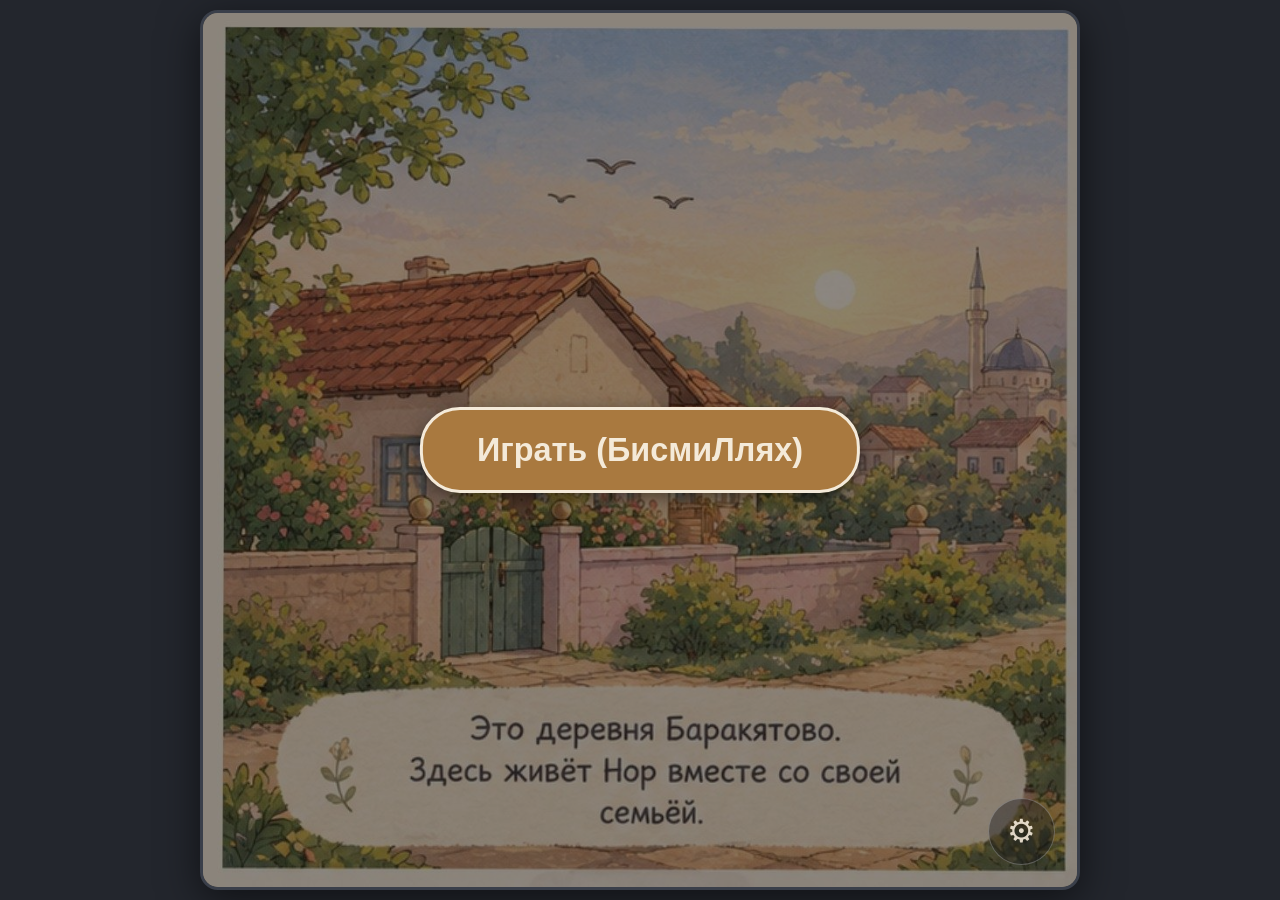
==== commit 171c6901: "New tap sound for all taps; the old move sound stays only on the room wall arrows Co-Authored-By: Cl" ====
--- a/Web/index.html
+++ b/Web/index.html
@@ -514,6 +514,7 @@
 <audio preload="auto" id="audio-wardrobe" src="assets/audio/wardrobe.m4a?v=1"></audio>
 <audio preload="auto" id="audio-cardshuffle" src="assets/audio/cardshuffling.mp3"></audio>
 <audio preload="auto" id="audio-move" src="assets/audio/move.mp3"></audio>
+<audio preload="auto" id="audio-tap" src="assets/audio/tap.m4a?v=1"></audio>
 <audio preload="auto" id="audio-backtoinv" src="assets/audio/backtoinventory.m4a?v=1"></audio>
 <audio preload="auto" id="audio-water-valve" src="assets/audio/water-valve.m4a?v=1"></audio>
 <audio preload="auto" id="audio-water-in-sink" src="assets/audio/water-in-sink.m4a?v=1"></audio>
@@ -542,6 +543,6 @@
   document.head.appendChild(s);
 })();
 </script>
-<script src="game.js?v=231"></script>
+<script src="game.js?v=232"></script>
 </body>
 </html>
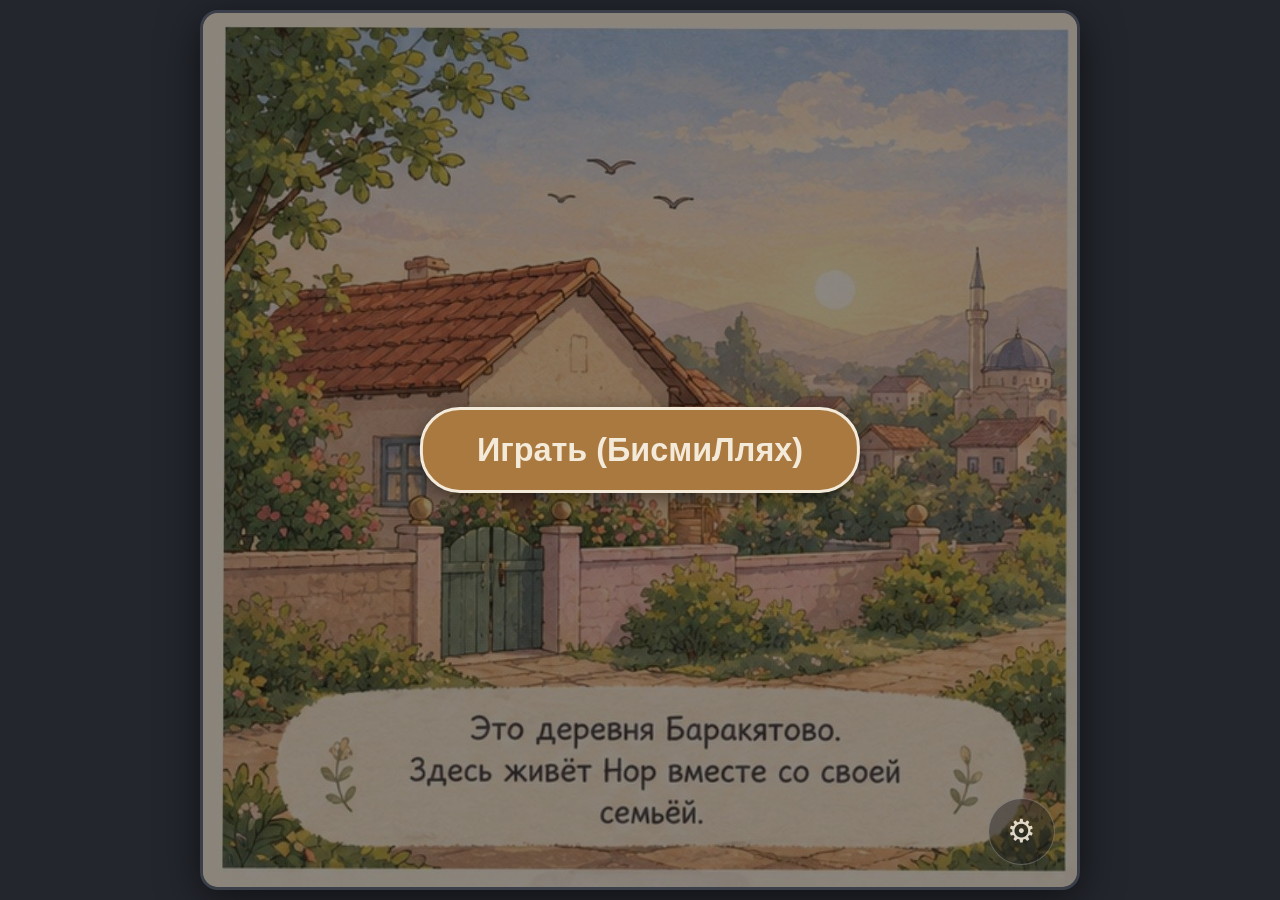
==== commit 5acda304: "Opening: village ambience on the first picture, family murmur on the second (mum then Yasin), crossf" ====
--- a/Web/index.html
+++ b/Web/index.html
@@ -515,6 +515,8 @@
 <audio preload="auto" id="audio-cardshuffle" src="assets/audio/cardshuffling.mp3"></audio>
 <audio preload="auto" id="audio-move" src="assets/audio/move.mp3"></audio>
 <audio preload="auto" id="audio-tap" src="assets/audio/tap.m4a?v=1"></audio>
+<audio preload="auto" id="audio-intro-village" src="assets/audio/village.m4a?v=1"></audio>
+<audio preload="auto" id="audio-intro-family" src="assets/audio/family-murmur.m4a?v=1"></audio>
 <audio preload="auto" id="audio-backtoinv" src="assets/audio/backtoinventory.m4a?v=1"></audio>
 <audio preload="auto" id="audio-water-valve" src="assets/audio/water-valve.m4a?v=1"></audio>
 <audio preload="auto" id="audio-water-in-sink" src="assets/audio/water-in-sink.m4a?v=1"></audio>
@@ -543,6 +545,6 @@
   document.head.appendChild(s);
 })();
 </script>
-<script src="game.js?v=232"></script>
+<script src="game.js?v=234"></script>
 </body>
 </html>
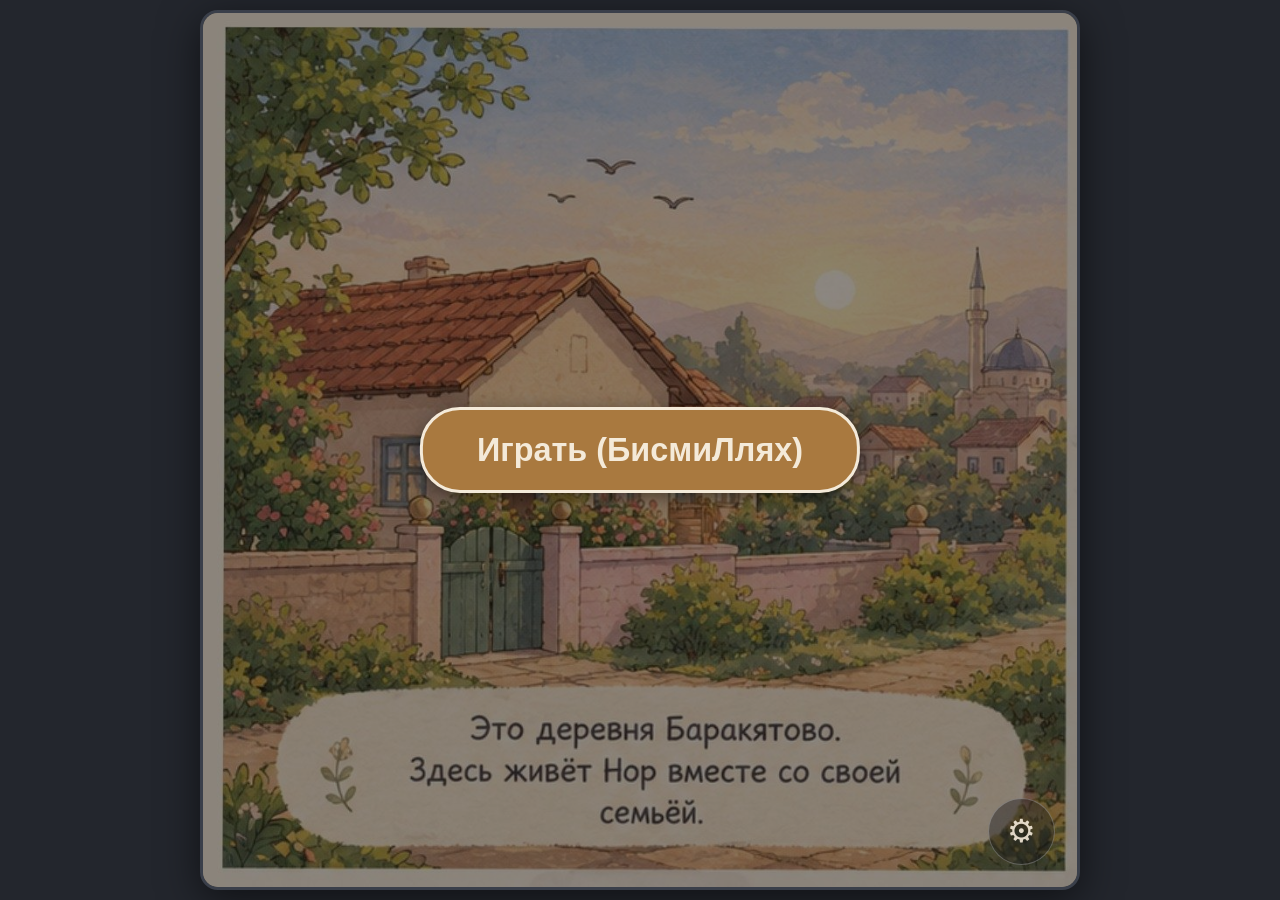
==== commit e0800648: "Family murmur: children's laughter a little louder Co-Authored-By: Claude Sonnet 5.5 <noreply@anthro" ====
--- a/Web/index.html
+++ b/Web/index.html
@@ -516,7 +516,7 @@
 <audio preload="auto" id="audio-move" src="assets/audio/move.mp3"></audio>
 <audio preload="auto" id="audio-tap" src="assets/audio/tap.m4a?v=1"></audio>
 <audio preload="auto" id="audio-intro-village" src="assets/audio/village.m4a?v=1"></audio>
-<audio preload="auto" id="audio-intro-family" src="assets/audio/family-murmur.m4a?v=1"></audio>
+<audio preload="auto" id="audio-intro-family" src="assets/audio/family-murmur.m4a?v=2"></audio>
 <audio preload="auto" id="audio-backtoinv" src="assets/audio/backtoinventory.m4a?v=1"></audio>
 <audio preload="auto" id="audio-water-valve" src="assets/audio/water-valve.m4a?v=1"></audio>
 <audio preload="auto" id="audio-water-in-sink" src="assets/audio/water-in-sink.m4a?v=1"></audio>
@@ -545,6 +545,6 @@
   document.head.appendChild(s);
 })();
 </script>
-<script src="game.js?v=234"></script>
+<script src="game.js?v=235"></script>
 </body>
 </html>
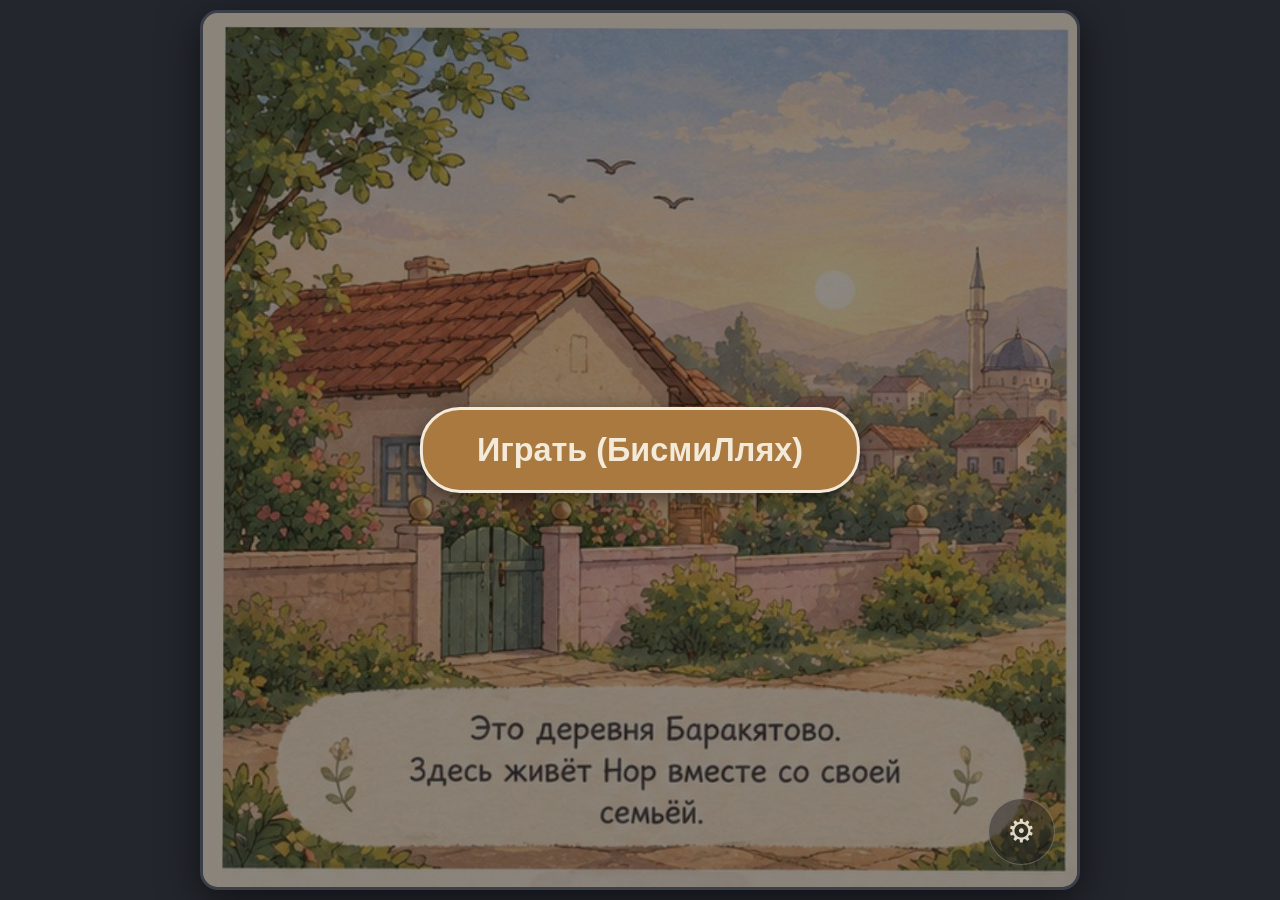
==== commit e51ffa59: "Start again on the saved-game prompt plays the opening cutscene; nothing is saved while only the ope" ====
--- a/Web/index.html
+++ b/Web/index.html
@@ -545,6 +545,6 @@
   document.head.appendChild(s);
 })();
 </script>
-<script src="game.js?v=235"></script>
+<script src="game.js?v=237"></script>
 </body>
 </html>
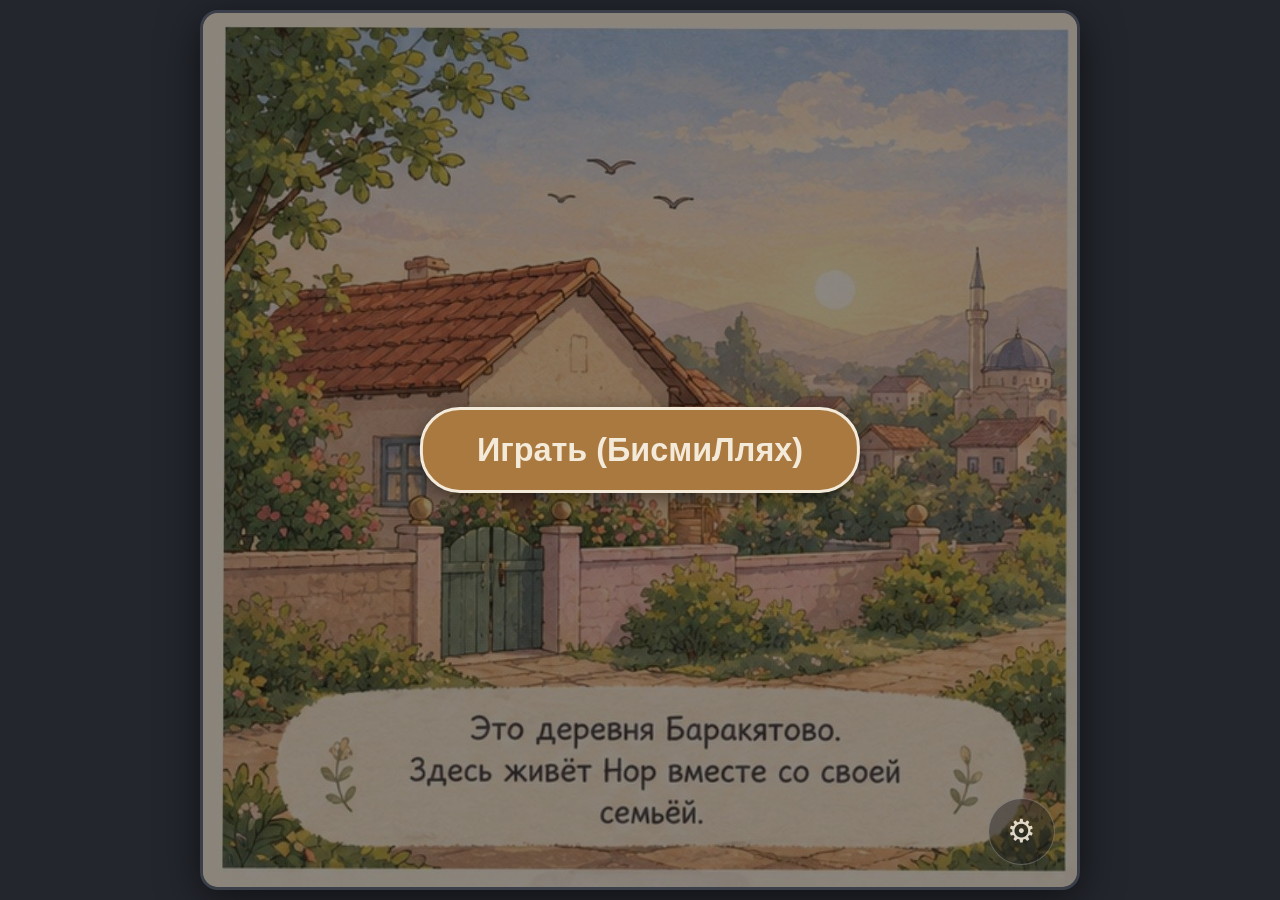
==== commit 7940a1b9: "Load the first picture first: preload hint, other pictures low priority, sounds and extra pictures w" ====
--- a/Web/index.html
+++ b/Web/index.html
@@ -4,6 +4,7 @@
 <meta charset="UTF-8">
 <meta name="viewport" content="width=device-width, initial-scale=1.0">
 <title>Деревня Баракатово</title>
+<link rel="preload" as="image" href="assets/img/intro/intro-1.jpg?v=1" fetchpriority="high">
 <link rel="stylesheet" href="style.css?v=218">
 </head>
 <body>
@@ -13,14 +14,14 @@
 
     <!-- ===================== ROOM ===================== -->
     <div id="scene-room" class="screen active">
-      <img class="full bg" src="assets/img/background.jpg?v=1" alt="">
-      <img id="bed-img" class="full" src="assets/img/bed/sleeping.webp?v=1" alt="">
-
-      <img id="window-img-room" class="full" src="assets/img/window/closed-2000.webp?v=4" alt="">
+      <img fetchpriority="low" class="full bg" src="assets/img/background.jpg?v=1" alt="">
+      <img fetchpriority="low" id="bed-img" class="full" src="assets/img/bed/sleeping.webp?v=1" alt="">
+
+      <img fetchpriority="low" id="window-img-room" class="full" src="assets/img/window/closed-2000.webp?v=4" alt="">
       <button id="hit-shutters" class="hit"></button>
 
       <button id="hit-clock" class="hit round-hit">
-        <img class="clock-icon-face" src="assets/img/clock/face.webp?v=1" alt="">
+        <img fetchpriority="low" class="clock-icon-face" src="assets/img/clock/face.webp?v=1" alt="">
         <div class="clock-icon-hand hour"></div>
         <div class="clock-icon-hand minute"></div>
       </button>
@@ -34,7 +35,7 @@
       </button>
 
       <div id="nor-box" class="hitbox hidden">
-        <img id="nor-img" src="assets/img/redress/redress-1.webp?v=1" alt="">
+        <img fetchpriority="low" id="nor-img" src="assets/img/redress/redress-1.webp?v=1" alt="">
       </div>
       <button id="hit-nor" class="hit hidden"></button>
 
@@ -55,7 +56,7 @@
     <div id="scene-window" class="screen">
       <button class="back-btn" data-back-window>‹</button>
       <div id="window-zoom-wrap">
-        <img id="window-img-closeup" class="full" src="assets/img/window/closed-2000.webp?v=4" alt="">
+        <img fetchpriority="low" id="window-img-closeup" class="full" src="assets/img/window/closed-2000.webp?v=4" alt="">
         <button id="hit-open-shutters" class="hit"></button>
         <button id="hit-mosque" class="hit hidden"></button>
       </div>
@@ -65,9 +66,9 @@
     <div id="scene-clock" class="screen">
       <button class="back-btn" data-back>‹</button>
       <div id="clock-face-wrap">
-        <img class="face" src="assets/img/clock/face.webp?v=1" alt="">
-        <div class="hand" id="hand-hour"><img src="assets/img/clock/hour-hand.webp" alt=""></div>
-        <div class="hand" id="hand-minute"><img src="assets/img/clock/minute-hand.webp" alt=""></div>
+        <img fetchpriority="low" class="face" src="assets/img/clock/face.webp?v=1" alt="">
+        <div class="hand" id="hand-hour"><img fetchpriority="low" src="assets/img/clock/hour-hand.webp" alt=""></div>
+        <div class="hand" id="hand-minute"><img fetchpriority="low" src="assets/img/clock/minute-hand.webp" alt=""></div>
       </div>
       <div id="time-readout">12 : 00</div>
       <div id="clock-success" class="hidden">
@@ -79,15 +80,15 @@
         <div class="control-group">
           <span class="label">Час</span>
           <div class="control-buttons">
-            <button class="ctrl-btn pink" id="btn-hour-left"><img src="assets/img/clock/hour-down.webp" alt=""></button>
-            <button class="ctrl-btn pink" id="btn-hour-right"><img src="assets/img/clock/hour-up.webp" alt=""></button>
+            <button class="ctrl-btn pink" id="btn-hour-left"><img fetchpriority="low" src="assets/img/clock/hour-down.webp" alt=""></button>
+            <button class="ctrl-btn pink" id="btn-hour-right"><img fetchpriority="low" src="assets/img/clock/hour-up.webp" alt=""></button>
           </div>
         </div>
         <div class="control-group">
           <span class="label">Минута</span>
           <div class="control-buttons">
-            <button class="ctrl-btn yellow" id="btn-min-left"><img src="assets/img/clock/min-down.webp" alt=""></button>
-            <button class="ctrl-btn yellow" id="btn-min-right"><img src="assets/img/clock/min-up.webp" alt=""></button>
+            <button class="ctrl-btn yellow" id="btn-min-left"><img fetchpriority="low" src="assets/img/clock/min-down.webp" alt=""></button>
+            <button class="ctrl-btn yellow" id="btn-min-right"><img fetchpriority="low" src="assets/img/clock/min-up.webp" alt=""></button>
           </div>
         </div>
       </div>
@@ -109,12 +110,12 @@
 
     <!-- ===================== ROOM 2 (стена со шкафом и дверью в ванную) ===================== -->
     <div id="scene-room2" class="screen">
-      <img class="full" src="assets/img/room2/wall2.webp?v=5" alt="">
-      <img id="wardrobe-img" class="full" src="assets/img/room2/wardrobe.webp?v=2" alt="">
-      <img id="bag-img" src="assets/img/room2/bag-item.webp?v=2" alt="">
-      <img id="boots-img" src="assets/img/room2/boots-item.webp?v=1" alt="">
-      <img id="door-img" class="full" src="assets/img/room2/door-closed.webp?v=2" alt="">
-      <img id="nor-redress-img" class="hidden" src="assets/img/redress/redress-1.webp?v=1" alt="">
+      <img fetchpriority="low" class="full" src="assets/img/room2/wall2.webp?v=5" alt="">
+      <img fetchpriority="low" id="wardrobe-img" class="full" src="assets/img/room2/wardrobe.webp?v=2" alt="">
+      <img fetchpriority="low" id="bag-img" src="assets/img/room2/bag-item.webp?v=2" alt="">
+      <img fetchpriority="low" id="boots-img" src="assets/img/room2/boots-item.webp?v=1" alt="">
+      <img fetchpriority="low" id="door-img" class="full" src="assets/img/room2/door-closed.webp?v=2" alt="">
+      <img fetchpriority="low" id="nor-redress-img" class="hidden" src="assets/img/redress/redress-1.webp?v=1" alt="">
       <button id="hit-door" class="hit"></button>
       <button id="hit-wardrobe-drawer" class="hit"></button>
       <button id="hit-bag" class="hit"></button>
@@ -136,9 +137,9 @@
 
     <!-- ===================== ROOM 3 (переходная стена) ===================== -->
     <div id="scene-room3" class="screen">
-      <img class="full" src="assets/img/room3/wall3.jpg?v=1" alt="">
-      <img class="full" src="assets/img/room3/desk.webp?v=1" alt="">
-      <img id="computer-far-img" class="full" src="assets/img/room3/computer-off-far.webp?v=1" alt="">
+      <img fetchpriority="low" class="full" src="assets/img/room3/wall3.jpg?v=1" alt="">
+      <img fetchpriority="low" class="full" src="assets/img/room3/desk.webp?v=1" alt="">
+      <img fetchpriority="low" id="computer-far-img" class="full" src="assets/img/room3/computer-off-far.webp?v=1" alt="">
       <button id="hit-computer" class="hit"></button>
       <button id="hit-room3-to-room2" class="side-nav left">‹</button>
       <button id="hit-room3-to-room4" class="side-nav right">›</button>
@@ -147,10 +148,10 @@
     <!-- ===================== КРУПНЫЙ ПЛАН: КОМПЬЮТЕР ===================== -->
     <div id="scene-computer" class="screen">
       <button class="back-btn" data-back-computer>‹</button>
-      <img id="computer-wall-bg" class="full" src="assets/img/room3/wall3.jpg?v=1" alt="">
-      <img id="computer-closeup-img" class="full" src="assets/img/room3/computer-off-closeup.webp?v=1" alt="">
-      <img id="computer-icons-img" class="full hidden" src="assets/img/room3/icons-closeup.webp?v=1" alt="">
-      <img id="computer-internet-icon-img" class="full hidden" src="assets/img/room3/internet-icon-closeup.webp?v=1" alt="">
+      <img fetchpriority="low" id="computer-wall-bg" class="full" src="assets/img/room3/wall3.jpg?v=1" alt="">
+      <img fetchpriority="low" id="computer-closeup-img" class="full" src="assets/img/room3/computer-off-closeup.webp?v=1" alt="">
+      <img fetchpriority="low" id="computer-icons-img" class="full hidden" src="assets/img/room3/icons-closeup.webp?v=1" alt="">
+      <img fetchpriority="low" id="computer-internet-icon-img" class="full hidden" src="assets/img/room3/internet-icon-closeup.webp?v=1" alt="">
       <button id="hit-computer-power" class="hit"></button>
       <button id="hit-internet-icon" class="hit hidden"></button>
       <button id="hit-icon-study" class="hit hidden"></button>
@@ -159,13 +160,13 @@
       <button id="hit-icon-documents" class="hit hidden"></button>
 
       <div id="computer-video-wrap" class="hidden">
-        <img id="computer-video-bg" src="assets/img/room3/video-bg.webp?v=2" alt="">
+        <img fetchpriority="low" id="computer-video-bg" src="assets/img/room3/video-bg.webp?v=2" alt="">
         <video id="computer-video" playsinline preload="metadata" poster="assets/img/room3/video-bg.webp?v=2">
           <source src="assets/video/compass-tutorial.mp4?v=2" type="video/mp4">
         </video>
       </div>
-      <img id="computer-video-frame" class="full hidden" src="assets/img/room3/video-frame.webp?v=1" alt="">
-      <img id="computer-video-top-layer" class="full hidden" src="assets/img/room3/video-top-layer.webp?v=1" alt="">
+      <img fetchpriority="low" id="computer-video-frame" class="full hidden" src="assets/img/room3/video-frame.webp?v=1" alt="">
+      <img fetchpriority="low" id="computer-video-top-layer" class="full hidden" src="assets/img/room3/video-top-layer.webp?v=1" alt="">
       <button id="computer-video-skip" class="hidden">Пропустить</button>
       <button id="computer-video-play" class="hidden" aria-label="Play">
         <svg viewBox="0 0 24 24" fill="currentColor"><path d="M8 5v14l11-7z"/></svg>
@@ -188,7 +189,7 @@
 
       <div id="computer-window" class="hidden">
         <div id="computer-window-menu" class="hidden"></div>
-        <img id="computer-window-image" class="hidden" src="" alt="">
+        <img fetchpriority="low" id="computer-window-image" class="hidden" src="" alt="">
         <video id="computer-window-video" class="hidden" playsinline controls></video>
       </div>
       <button id="computer-view-close" class="computer-window-nav hidden" aria-label="Закрыть">✕</button>
@@ -206,17 +207,17 @@
 
     <!-- ===================== ROOM 4 (стена с дверью, тумбочкой и доской) ===================== -->
     <div id="scene-room4" class="screen">
-      <img class="full" src="assets/img/room4/wall4.webp?v=1" alt="">
-      <img class="full" src="assets/img/room4/door-closed.webp?v=1" alt="">
-      <img class="full" src="assets/img/room4/board-empty.webp?v=1" alt="">
-      <img class="full" src="assets/img/room4/board-sticker-1.webp?v=1" alt="">
-      <img class="full" src="assets/img/room4/board-sticker-2.webp?v=1" alt="">
-      <img class="full" src="assets/img/room4/board-sticker-3.webp?v=1" alt="">
-      <img class="full" src="assets/img/room4/board-sticker-4.webp?v=1" alt="">
-      <img class="full" src="assets/img/room4/board-sticker-5.webp?v=2" alt="">
-      <img id="tumbochka-img" class="full" src="assets/img/room4/tumbochka-closed.webp?v=1" alt="">
-      <img id="compas-on-tumbochka-img" class="full" src="assets/img/room4/compas-on-tumbochka.webp?v=1" alt="">
-      <img id="carpet-placed-img" class="full hidden" src="assets/img/room4/carpet-w.webp?v=1" alt="">
+      <img fetchpriority="low" class="full" src="assets/img/room4/wall4.webp?v=1" alt="">
+      <img fetchpriority="low" class="full" src="assets/img/room4/door-closed.webp?v=1" alt="">
+      <img fetchpriority="low" class="full" src="assets/img/room4/board-empty.webp?v=1" alt="">
+      <img fetchpriority="low" class="full" src="assets/img/room4/board-sticker-1.webp?v=1" alt="">
+      <img fetchpriority="low" class="full" src="assets/img/room4/board-sticker-2.webp?v=1" alt="">
+      <img fetchpriority="low" class="full" src="assets/img/room4/board-sticker-3.webp?v=1" alt="">
+      <img fetchpriority="low" class="full" src="assets/img/room4/board-sticker-4.webp?v=1" alt="">
+      <img fetchpriority="low" class="full" src="assets/img/room4/board-sticker-5.webp?v=2" alt="">
+      <img fetchpriority="low" id="tumbochka-img" class="full" src="assets/img/room4/tumbochka-closed.webp?v=1" alt="">
+      <img fetchpriority="low" id="compas-on-tumbochka-img" class="full" src="assets/img/room4/compas-on-tumbochka.webp?v=1" alt="">
+      <img fetchpriority="low" id="carpet-placed-img" class="full hidden" src="assets/img/room4/carpet-w.webp?v=1" alt="">
       <!-- minimal turn button in the middle of the carpet: tap to turn it one step -->
       <button id="carpet-rot-btn" class="hidden" aria-label="Повернуть коврик">
         <svg viewBox="0 0 24 24" aria-hidden="true">
@@ -233,7 +234,7 @@
       <button id="hit-room4-to-room3" class="side-nav left">‹</button>
       <button id="hit-room4-to-room" class="side-nav right">›</button>
 
-      <img id="nor-room4-img" class="hidden" src="assets/img/redress/redress-6.webp?v=1" alt="">
+      <img fetchpriority="low" id="nor-room4-img" class="hidden" src="assets/img/redress/redress-6.webp?v=1" alt="">
       <div id="room4-dialogue" class="hidden">
         <div id="room4-dialogue-bubble">
           <p id="room4-dialogue-text"></p>
@@ -246,16 +247,16 @@
     <!-- ===================== КРУПНЫЙ ПЛАН: ЯЩИК ТУМБОЧКИ ===================== -->
     <div id="scene-tumbochka-drawer" class="screen">
       <button class="back-btn" data-back-tumbochka-drawer>‹</button>
-      <img class="full" src="assets/img/room4/tumbochka-opened-closeup.webp?v=1" alt="">
-      <img id="carpet-img" class="full" src="assets/img/room4/carpet-in-tumbochka.webp?v=1" alt="">
+      <img fetchpriority="low" class="full" src="assets/img/room4/tumbochka-opened-closeup.webp?v=1" alt="">
+      <img fetchpriority="low" id="carpet-img" class="full" src="assets/img/room4/carpet-in-tumbochka.webp?v=1" alt="">
       <button id="hit-carpet" class="hit"></button>
     </div>
 
     <!-- ===================== КРУПНЫЙ ПЛАН: ВЕРХ ТУМБОЧКИ ===================== -->
     <div id="scene-tumbochka-top" class="screen">
       <button class="back-btn" data-back-tumbochka-top>‹</button>
-      <img class="full" src="assets/img/room4/tumbochka-top.webp?v=1" alt="">
-      <img id="compas-big-img" class="full" src="assets/img/room4/compas-big.webp?v=1" alt="">
+      <img fetchpriority="low" class="full" src="assets/img/room4/tumbochka-top.webp?v=1" alt="">
+      <img fetchpriority="low" id="compas-big-img" class="full" src="assets/img/room4/compas-big.webp?v=1" alt="">
       <button id="hit-compas-big" class="hit"></button>
     </div>
 
@@ -263,12 +264,12 @@
     <div id="scene-board" class="screen">
       <button class="back-btn" data-back-board>‹</button>
       <div id="board-closeup-wrap">
-        <img class="full" src="assets/img/room4/board-empty.webp?v=1" alt="">
-        <img class="full" src="assets/img/room4/board-sticker-1.webp?v=1" alt="">
-        <img class="full" src="assets/img/room4/board-sticker-2.webp?v=1" alt="">
-        <img class="full" src="assets/img/room4/board-sticker-3.webp?v=1" alt="">
-        <img class="full" src="assets/img/room4/board-sticker-4.webp?v=1" alt="">
-        <img class="full" src="assets/img/room4/board-sticker-5.webp?v=2" alt="">
+        <img fetchpriority="low" class="full" src="assets/img/room4/board-empty.webp?v=1" alt="">
+        <img fetchpriority="low" class="full" src="assets/img/room4/board-sticker-1.webp?v=1" alt="">
+        <img fetchpriority="low" class="full" src="assets/img/room4/board-sticker-2.webp?v=1" alt="">
+        <img fetchpriority="low" class="full" src="assets/img/room4/board-sticker-3.webp?v=1" alt="">
+        <img fetchpriority="low" class="full" src="assets/img/room4/board-sticker-4.webp?v=1" alt="">
+        <img fetchpriority="low" class="full" src="assets/img/room4/board-sticker-5.webp?v=2" alt="">
         <button id="hit-board-sticker-1" class="hit"></button>
         <button id="hit-board-sticker-2" class="hit"></button>
         <button id="hit-board-sticker-3" class="hit"></button>
@@ -288,16 +289,16 @@
         <button class="compass-dir-btn" data-dir="east">Восток</button>
       </div>
       <div id="compass-stack">
-        <img id="compass-overlay-img" src="assets/img/room4/compass-room4.webp?v=2" alt="Компас">
+        <img fetchpriority="low" id="compass-overlay-img" src="assets/img/room4/compass-room4.webp?v=2" alt="Компас">
         <!-- W and E are drawn on their own layer, swapped into the right places, over every needle picture -->
-        <img id="compass-letters-img" src="assets/img/room4/compass-letters.webp?v=1" alt="">
+        <img fetchpriority="low" id="compass-letters-img" src="assets/img/room4/compass-letters.webp?v=1" alt="">
       </div>
     </div>
     <!-- extra dimming behind the open compass: sits below Nor and her bubble so they stay in normal colour -->
     <div id="compass-dim"></div>
     <div id="compass-fade"></div>
     <!-- Nor walks along with the player (always at the left) while the compass is open -->
-    <img id="nor-follow-img" class="hidden" src="assets/img/redress/redress-6.webp?v=1" alt="">
+    <img fetchpriority="low" id="nor-follow-img" class="hidden" src="assets/img/redress/redress-6.webp?v=1" alt="">
     <!-- her speech bubble for those walls -->
     <div id="compass-bubble" class="hidden">
       <div id="compass-bubble-body">
@@ -307,17 +308,17 @@
     </div>
 
     <div id="sticker-lightbox" class="hidden">
-      <img id="sticker-lightbox-img" src="" alt="">
+      <img fetchpriority="low" id="sticker-lightbox-img" src="" alt="">
       <p id="sticker-lightbox-caption" class="hidden"></p>
     </div>
 
     <!-- ===================== КРУПНЫЙ ПЛАН ГАРДЕРОБА ===================== -->
     <div id="scene-wardrobe" class="screen">
       <button class="back-btn" data-back-wardrobe>‹</button>
-      <img class="full" src="assets/img/room2/wardrobe-closeup.webp?v=4" alt="">
-      <img id="hijab-img" src="assets/img/room2/hijab-item.webp?v=1" alt="">
-      <img id="dress-img" src="assets/img/room2/dress-item.webp?v=1" alt="">
-      <img id="socks-img" src="assets/img/room2/socks-item.webp?v=1" alt="">
+      <img fetchpriority="low" class="full" src="assets/img/room2/wardrobe-closeup.webp?v=4" alt="">
+      <img fetchpriority="low" id="hijab-img" src="assets/img/room2/hijab-item.webp?v=1" alt="">
+      <img fetchpriority="low" id="dress-img" src="assets/img/room2/dress-item.webp?v=1" alt="">
+      <img fetchpriority="low" id="socks-img" src="assets/img/room2/socks-item.webp?v=1" alt="">
       <button id="hit-hijab" class="hit"></button>
       <button id="hit-dress" class="hit"></button>
       <button id="hit-socks" class="hit"></button>
@@ -326,14 +327,14 @@
     <!-- ===================== КРУПНЫЙ ПЛАН ЗЕРКАЛА ===================== -->
     <div id="scene-mirror" class="screen">
       <button class="back-btn" data-back-mirror>‹</button>
-      <img class="full" src="assets/img/room2/mirror-closeup.webp?v=1" alt="">
+      <img fetchpriority="low" class="full" src="assets/img/room2/mirror-closeup.webp?v=1" alt="">
       <button id="hit-booklet-closeup" class="hit"></button>
     </div>
 
     <!-- ===================== ВАННАЯ ===================== -->
     <div id="scene-bath" class="screen">
-      <img id="bath-img" class="full" src="assets/img/room2/bath-no-nor.jpg?v=1" alt="">
-      <img id="cardkit-bath-prop" class="full hidden" src="assets/img/room2/cardkit-in-bath.webp?v=2" alt="">
+      <img fetchpriority="low" id="bath-img" class="full" src="assets/img/room2/bath-no-nor.jpg?v=1" alt="">
+      <img fetchpriority="low" id="cardkit-bath-prop" class="full hidden" src="assets/img/room2/cardkit-in-bath.webp?v=2" alt="">
       <button id="hit-bath-door" class="hit"></button>
       <button id="hit-cards" class="hit"></button>
 
@@ -350,7 +351,7 @@
     <div id="scene-cards" class="screen">
       <button class="back-btn" data-back-cards>‹</button>
       <div id="board-frame"></div>
-      <img id="cards-locked-img" src="assets/img/room2/cards/cardkit-bg.webp?v=2" alt="">
+      <img fetchpriority="low" id="cards-locked-img" src="assets/img/room2/cards/cardkit-bg.webp?v=2" alt="">
       <div id="card-slots"></div>
       <div id="card-arrows"></div>
       <div id="card-layer"></div>
@@ -370,24 +371,24 @@
         <p>Карточки разложены правильно!</p>
         <span class="tap-hint">Продолжить</span>
       </div>
-      <img id="card-reward" class="hidden" src="assets/img/room2/cards/card-1.jpg?v=1" alt="">
+      <img fetchpriority="low" id="card-reward" class="hidden" src="assets/img/room2/cards/card-1.jpg?v=1" alt="">
     </div>
 
     <!-- ===================== СЦЕНА ОМОВЕНИЯ (нарезка cut scene.PNG) ===================== -->
     <div id="scene-cutscene" class="screen">
-      <img class="cutscene-frame active" id="cutscene-1" src="assets/img/cutscene/cutscene-1.webp?v=1" alt="">
-      <img class="cutscene-frame" id="cutscene-2" src="assets/img/cutscene/cutscene-2.webp?v=1" alt="">
-      <img class="cutscene-frame" id="cutscene-3" src="assets/img/cutscene/cutscene-3.webp?v=1" alt="">
-      <img class="cutscene-frame" id="cutscene-4" src="assets/img/cutscene/cutscene-4.webp?v=1" alt="">
+      <img fetchpriority="low" class="cutscene-frame active" id="cutscene-1" src="assets/img/cutscene/cutscene-1.webp?v=1" alt="">
+      <img fetchpriority="low" class="cutscene-frame" id="cutscene-2" src="assets/img/cutscene/cutscene-2.webp?v=1" alt="">
+      <img fetchpriority="low" class="cutscene-frame" id="cutscene-3" src="assets/img/cutscene/cutscene-3.webp?v=1" alt="">
+      <img fetchpriority="low" class="cutscene-frame" id="cutscene-4" src="assets/img/cutscene/cutscene-4.webp?v=1" alt="">
       <button id="cutscene-skip" class="cutscene-skip-btn">Пропустить</button>
     </div>
 
     <!-- ===================== КАТ-СЦЕНА «МОЛИТВА» (4 кадра по 4 секунды, затем «Продолжение следует») ===================== -->
     <div id="scene-prayer" class="screen">
-      <img class="prayer-frame" id="prayer-frame-1" src="assets/img/prayer/prayer-1.webp?v=1" alt="">
-      <img class="prayer-frame" id="prayer-frame-2" src="assets/img/prayer/prayer-2.webp?v=1" alt="">
-      <img class="prayer-frame" id="prayer-frame-3" src="assets/img/prayer/prayer-3.webp?v=1" alt="">
-      <img class="prayer-frame" id="prayer-frame-4" src="assets/img/prayer/prayer-4.webp?v=1" alt="">
+      <img fetchpriority="low" class="prayer-frame" id="prayer-frame-1" src="assets/img/prayer/prayer-1.webp?v=1" alt="">
+      <img fetchpriority="low" class="prayer-frame" id="prayer-frame-2" src="assets/img/prayer/prayer-2.webp?v=1" alt="">
+      <img fetchpriority="low" class="prayer-frame" id="prayer-frame-3" src="assets/img/prayer/prayer-3.webp?v=1" alt="">
+      <img fetchpriority="low" class="prayer-frame" id="prayer-frame-4" src="assets/img/prayer/prayer-4.webp?v=1" alt="">
       <div id="prayer-end"><p>Продолжение следует…</p></div>
       <!-- notice that the film only shows parts of the prayer; stays up for the whole cutscene -->
       <div id="prayer-notice"><p>Внимание! В этом ролике показаны лишь некоторые части молитвы, поэтому он не учит молиться. Правильному порядку намаза учат родители и имам, обязательно расспроси их.</p></div>
@@ -395,7 +396,7 @@
 
     <!-- ===================== ВСТУПИТЕЛЬНАЯ СЦЕНА (нарезка Start of the game.png) ===================== -->
     <div id="scene-intro" class="screen">
-      <img class="cutscene-frame active" id="intro-frame-1" src="assets/img/intro/intro-1.jpg?v=1" alt="">
+      <img class="cutscene-frame active" id="intro-frame-1" fetchpriority="high" src="assets/img/intro/intro-1.jpg?v=1" alt="">
       <img class="cutscene-frame" id="intro-frame-2" src="assets/img/intro/intro-2.jpg?v=1" alt="">
       <img class="cutscene-frame" id="intro-frame-3" src="assets/img/intro/intro-3.jpg?v=1" alt="">
       <img class="cutscene-frame" id="intro-frame-4" src="assets/img/intro/intro-4.jpg?v=1" alt="">
@@ -462,69 +463,69 @@
   </div>
 </div>
 
-<audio preload="auto" id="audio-azan" src="assets/audio/azan.m4a"></audio>
-<audio preload="auto" id="audio-bathroom-amb" src="assets/audio/bathroom.mp3" loop></audio>
-<audio preload="auto" id="audio-narrator-clock" src="assets/audio/narrator-clock.mp3?v=3"></audio>
-<audio preload="auto" id="audio-narrator-cards" src="assets/audio/narrator-cards.mp3?v=3"></audio>
-<audio preload="auto" id="audio-nasheed" src="assets/audio/nasheed_1.m4a?v=1" loop></audio>
-<audio preload="auto" id="audio-narrator-reset" src="assets/audio/narrator-reset.mp3"></audio>
-<audio preload="auto" id="audio-narrator-intro-1" src="assets/audio/narrator-intro-1.mp3?v=1"></audio>
-<audio preload="auto" id="audio-narrator-intro-2" src="assets/audio/narrator-intro-2.mp3?v=1"></audio>
-<audio preload="auto" id="audio-narrator-intro-3" src="assets/audio/narrator-intro-3.mp3?v=1"></audio>
-<audio preload="auto" id="audio-narrator-intro-4" src="assets/audio/narrator-intro-4.mp3?v=1"></audio>
-<audio preload="auto" id="audio-nor10" src="assets/audio/nor10.m4a"></audio>
-<audio preload="auto" id="audio-nor1" src="assets/audio/nor1.m4a"></audio>
-<audio preload="auto" id="audio-nor2" src="assets/audio/nor2.m4a"></audio>
-<audio preload="auto" id="audio-nor3" src="assets/audio/nor3.m4a"></audio>
-<audio preload="auto" id="audio-nor4" src="assets/audio/nor4.m4a"></audio>
-<audio preload="auto" id="audio-nor5" src="assets/audio/nor5.m4a"></audio>
-<audio preload="auto" id="audio-nor6" src="assets/audio/nor6.m4a"></audio>
-<audio preload="auto" id="audio-nor7" src="assets/audio/nor7.m4a"></audio>
-<audio preload="auto" id="audio-nor8" src="assets/audio/nor8.m4a"></audio>
-<audio preload="auto" id="audio-nor9" src="assets/audio/nor9.m4a"></audio>
-<audio preload="auto" id="audio-nor11" src="assets/audio/nor11.m4a?v=3"></audio>
-<audio preload="auto" id="audio-nor12" src="assets/audio/nor12.m4a?v=3"></audio>
-<audio preload="auto" id="audio-nor13" src="assets/audio/nor13.m4a?v=3"></audio>
-<audio preload="auto" id="audio-nor14" src="assets/audio/nor14.m4a?v=3"></audio>
-<audio preload="auto" id="audio-nor15" src="assets/audio/nor15.m4a?v=3"></audio>
-<audio preload="auto" id="audio-nor16" src="assets/audio/nor16.m4a?v=3"></audio>
-<audio preload="auto" id="audio-nor17" src="assets/audio/nor17.m4a?v=3"></audio>
-<audio preload="auto" id="audio-nor19" src="assets/audio/nor19.m4a?v=3"></audio>
-<audio preload="auto" id="audio-nor20" src="assets/audio/nor20.m4a?v=3"></audio>
-<audio preload="auto" id="audio-nor21" src="assets/audio/nor21.m4a?v=3"></audio>
-<audio preload="auto" id="audio-nor22" src="assets/audio/nor22.m4a?v=3"></audio>
-<audio preload="auto" id="audio-nor23" src="assets/audio/nor23.m4a?v=3"></audio>
-<audio preload="auto" id="audio-nor24" src="assets/audio/nor24.m4a?v=3"></audio>
-<audio preload="auto" id="audio-nor25" src="assets/audio/nor25.m4a?v=3"></audio>
-<audio preload="auto" id="audio-nor26" src="assets/audio/nor26.m4a?v=3"></audio>
-<audio preload="auto" id="audio-nor27" src="assets/audio/nor27.m4a?v=3"></audio>
-<audio preload="auto" id="audio-nor28" src="assets/audio/nor28.m4a?v=3"></audio>
-<audio preload="auto" id="audio-nor29" src="assets/audio/nor29.m4a?v=3"></audio>
-<audio preload="auto" id="audio-nor-compass" src="assets/audio/nor30.m4a?v=3"></audio>
-<audio preload="auto" id="audio-nor31" src="assets/audio/nor31.m4a?v=3"></audio>
-<audio preload="auto" id="audio-nor32" src="assets/audio/nor32.m4a?v=3"></audio>
-<audio preload="auto" id="audio-computer-click" src="assets/audio/computer-click.m4a?v=1"></audio>
-<audio preload="auto" id="audio-prayer-all" src="assets/audio/prayer-all.m4a?v=3"></audio>
-<audio preload="auto" id="audio-prayer-warning" src="assets/audio/prayer-notice.m4a?v=1"></audio>
-<audio preload="auto" id="audio-compturn" src="assets/audio/compturn.mp3?v=1"></audio>
-<audio preload="auto" id="audio-clock-loop" src="assets/audio/clocks.mp3"></audio>
-<audio preload="auto" id="audio-buttonclick" src="assets/audio/buttonclick.wav"></audio>
-<audio preload="auto" id="audio-puzzlesolved" src="assets/audio/puzzlesolved.m4a?v=1"></audio>
-<audio preload="auto" id="audio-door" src="assets/audio/door.m4a?v=1"></audio>
-<audio preload="auto" id="audio-wardrobe" src="assets/audio/wardrobe.m4a?v=1"></audio>
-<audio preload="auto" id="audio-cardshuffle" src="assets/audio/cardshuffling.mp3"></audio>
-<audio preload="auto" id="audio-move" src="assets/audio/move.mp3"></audio>
-<audio preload="auto" id="audio-tap" src="assets/audio/tap.m4a?v=1"></audio>
-<audio preload="auto" id="audio-intro-village" src="assets/audio/village.m4a?v=1"></audio>
-<audio preload="auto" id="audio-intro-family" src="assets/audio/family-murmur.m4a?v=2"></audio>
-<audio preload="auto" id="audio-backtoinv" src="assets/audio/backtoinventory.m4a?v=1"></audio>
-<audio preload="auto" id="audio-water-valve" src="assets/audio/water-valve.m4a?v=1"></audio>
-<audio preload="auto" id="audio-water-in-sink" src="assets/audio/water-in-sink.m4a?v=1"></audio>
-<audio preload="auto" id="audio-faucet-sink" src="assets/audio/faucet-sink.mp3"></audio>
-<audio preload="auto" id="audio-drops" src="assets/audio/drops.mp3"></audio>
-<audio preload="auto" id="audio-claps" src="assets/audio/claps.mp3"></audio>
-<audio preload="auto" id="audio-towel" src="assets/audio/towel.mp3"></audio>
-<audio preload="auto" id="audio-clothes" src="assets/audio/clothes.mp3"></audio>
+<audio preload="none" id="audio-azan" src="assets/audio/azan.m4a"></audio>
+<audio preload="none" id="audio-bathroom-amb" src="assets/audio/bathroom.mp3" loop></audio>
+<audio preload="none" id="audio-narrator-clock" src="assets/audio/narrator-clock.mp3?v=3"></audio>
+<audio preload="none" id="audio-narrator-cards" src="assets/audio/narrator-cards.mp3?v=3"></audio>
+<audio preload="none" id="audio-nasheed" src="assets/audio/nasheed_1.m4a?v=1" loop></audio>
+<audio preload="none" id="audio-narrator-reset" src="assets/audio/narrator-reset.mp3"></audio>
+<audio preload="none" id="audio-narrator-intro-1" src="assets/audio/narrator-intro-1.mp3?v=1"></audio>
+<audio preload="none" id="audio-narrator-intro-2" src="assets/audio/narrator-intro-2.mp3?v=1"></audio>
+<audio preload="none" id="audio-narrator-intro-3" src="assets/audio/narrator-intro-3.mp3?v=1"></audio>
+<audio preload="none" id="audio-narrator-intro-4" src="assets/audio/narrator-intro-4.mp3?v=1"></audio>
+<audio preload="none" id="audio-nor10" src="assets/audio/nor10.m4a"></audio>
+<audio preload="none" id="audio-nor1" src="assets/audio/nor1.m4a"></audio>
+<audio preload="none" id="audio-nor2" src="assets/audio/nor2.m4a"></audio>
+<audio preload="none" id="audio-nor3" src="assets/audio/nor3.m4a"></audio>
+<audio preload="none" id="audio-nor4" src="assets/audio/nor4.m4a"></audio>
+<audio preload="none" id="audio-nor5" src="assets/audio/nor5.m4a"></audio>
+<audio preload="none" id="audio-nor6" src="assets/audio/nor6.m4a"></audio>
+<audio preload="none" id="audio-nor7" src="assets/audio/nor7.m4a"></audio>
+<audio preload="none" id="audio-nor8" src="assets/audio/nor8.m4a"></audio>
+<audio preload="none" id="audio-nor9" src="assets/audio/nor9.m4a"></audio>
+<audio preload="none" id="audio-nor11" src="assets/audio/nor11.m4a?v=3"></audio>
+<audio preload="none" id="audio-nor12" src="assets/audio/nor12.m4a?v=3"></audio>
+<audio preload="none" id="audio-nor13" src="assets/audio/nor13.m4a?v=3"></audio>
+<audio preload="none" id="audio-nor14" src="assets/audio/nor14.m4a?v=3"></audio>
+<audio preload="none" id="audio-nor15" src="assets/audio/nor15.m4a?v=3"></audio>
+<audio preload="none" id="audio-nor16" src="assets/audio/nor16.m4a?v=3"></audio>
+<audio preload="none" id="audio-nor17" src="assets/audio/nor17.m4a?v=3"></audio>
+<audio preload="none" id="audio-nor19" src="assets/audio/nor19.m4a?v=3"></audio>
+<audio preload="none" id="audio-nor20" src="assets/audio/nor20.m4a?v=3"></audio>
+<audio preload="none" id="audio-nor21" src="assets/audio/nor21.m4a?v=3"></audio>
+<audio preload="none" id="audio-nor22" src="assets/audio/nor22.m4a?v=3"></audio>
+<audio preload="none" id="audio-nor23" src="assets/audio/nor23.m4a?v=3"></audio>
+<audio preload="none" id="audio-nor24" src="assets/audio/nor24.m4a?v=3"></audio>
+<audio preload="none" id="audio-nor25" src="assets/audio/nor25.m4a?v=3"></audio>
+<audio preload="none" id="audio-nor26" src="assets/audio/nor26.m4a?v=3"></audio>
+<audio preload="none" id="audio-nor27" src="assets/audio/nor27.m4a?v=3"></audio>
+<audio preload="none" id="audio-nor28" src="assets/audio/nor28.m4a?v=3"></audio>
+<audio preload="none" id="audio-nor29" src="assets/audio/nor29.m4a?v=3"></audio>
+<audio preload="none" id="audio-nor-compass" src="assets/audio/nor30.m4a?v=3"></audio>
+<audio preload="none" id="audio-nor31" src="assets/audio/nor31.m4a?v=3"></audio>
+<audio preload="none" id="audio-nor32" src="assets/audio/nor32.m4a?v=3"></audio>
+<audio preload="none" id="audio-computer-click" src="assets/audio/computer-click.m4a?v=1"></audio>
+<audio preload="none" id="audio-prayer-all" src="assets/audio/prayer-all.m4a?v=3"></audio>
+<audio preload="none" id="audio-prayer-warning" src="assets/audio/prayer-notice.m4a?v=1"></audio>
+<audio preload="none" id="audio-compturn" src="assets/audio/compturn.mp3?v=1"></audio>
+<audio preload="none" id="audio-clock-loop" src="assets/audio/clocks.mp3"></audio>
+<audio preload="none" id="audio-buttonclick" src="assets/audio/buttonclick.wav"></audio>
+<audio preload="none" id="audio-puzzlesolved" src="assets/audio/puzzlesolved.m4a?v=1"></audio>
+<audio preload="none" id="audio-door" src="assets/audio/door.m4a?v=1"></audio>
+<audio preload="none" id="audio-wardrobe" src="assets/audio/wardrobe.m4a?v=1"></audio>
+<audio preload="none" id="audio-cardshuffle" src="assets/audio/cardshuffling.mp3"></audio>
+<audio preload="none" id="audio-move" src="assets/audio/move.mp3"></audio>
+<audio preload="none" id="audio-tap" src="assets/audio/tap.m4a?v=1"></audio>
+<audio preload="none" id="audio-intro-village" src="assets/audio/village.m4a?v=1"></audio>
+<audio preload="none" id="audio-intro-family" src="assets/audio/family-murmur.m4a?v=2"></audio>
+<audio preload="none" id="audio-backtoinv" src="assets/audio/backtoinventory.m4a?v=1"></audio>
+<audio preload="none" id="audio-water-valve" src="assets/audio/water-valve.m4a?v=1"></audio>
+<audio preload="none" id="audio-water-in-sink" src="assets/audio/water-in-sink.m4a?v=1"></audio>
+<audio preload="none" id="audio-faucet-sink" src="assets/audio/faucet-sink.mp3"></audio>
+<audio preload="none" id="audio-drops" src="assets/audio/drops.mp3"></audio>
+<audio preload="none" id="audio-claps" src="assets/audio/claps.mp3"></audio>
+<audio preload="none" id="audio-towel" src="assets/audio/towel.mp3"></audio>
+<audio preload="none" id="audio-clothes" src="assets/audio/clothes.mp3"></audio>
 
 <script>
 /* Telegram Mini App: only when opened inside Telegram, load its helper, fill the whole screen and keep swipes from closing the game */
@@ -545,6 +546,6 @@
   document.head.appendChild(s);
 })();
 </script>
-<script src="game.js?v=237"></script>
+<script src="game.js?v=238"></script>
 </body>
 </html>
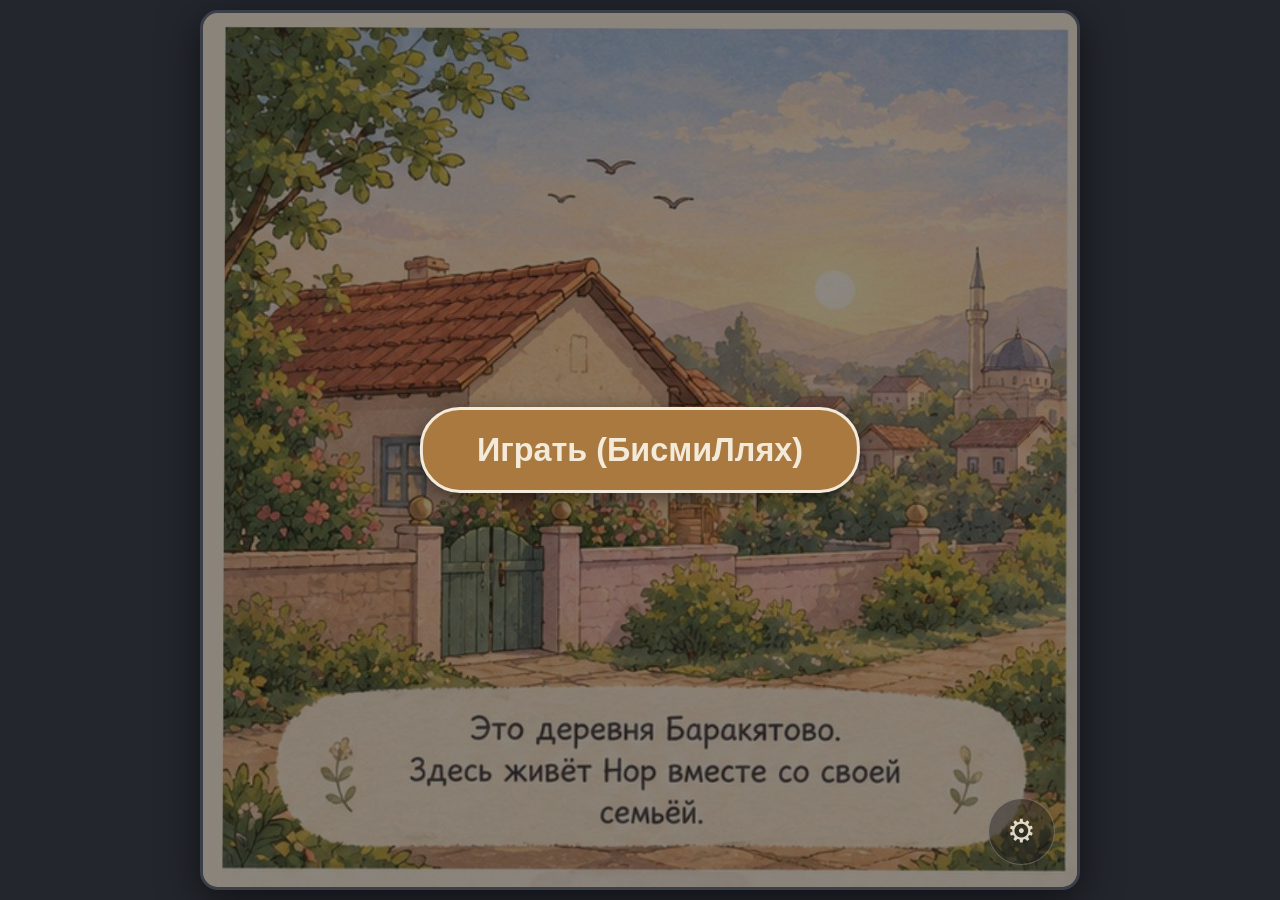
==== commit 68417cf7: "Arabic version brought up to date with the Russian one (compass, carpet, prayer, computer lines, hin" ====
--- a/Web/index.html
+++ b/Web/index.html
@@ -518,6 +518,7 @@
 <audio preload="none" id="audio-tap" src="assets/audio/tap.m4a?v=1"></audio>
 <audio preload="none" id="audio-intro-village" src="assets/audio/village.m4a?v=1"></audio>
 <audio preload="none" id="audio-intro-family" src="assets/audio/family-murmur.m4a?v=2"></audio>
+<audio preload="none" id="audio-intro-sleep" src="assets/audio/nor-sleeping.m4a?v=1" loop></audio>
 <audio preload="none" id="audio-backtoinv" src="assets/audio/backtoinventory.m4a?v=1"></audio>
 <audio preload="none" id="audio-water-valve" src="assets/audio/water-valve.m4a?v=1"></audio>
 <audio preload="none" id="audio-water-in-sink" src="assets/audio/water-in-sink.m4a?v=1"></audio>
@@ -546,6 +547,6 @@
   document.head.appendChild(s);
 })();
 </script>
-<script src="game.js?v=238"></script>
+<script src="game.js?v=239"></script>
 </body>
 </html>
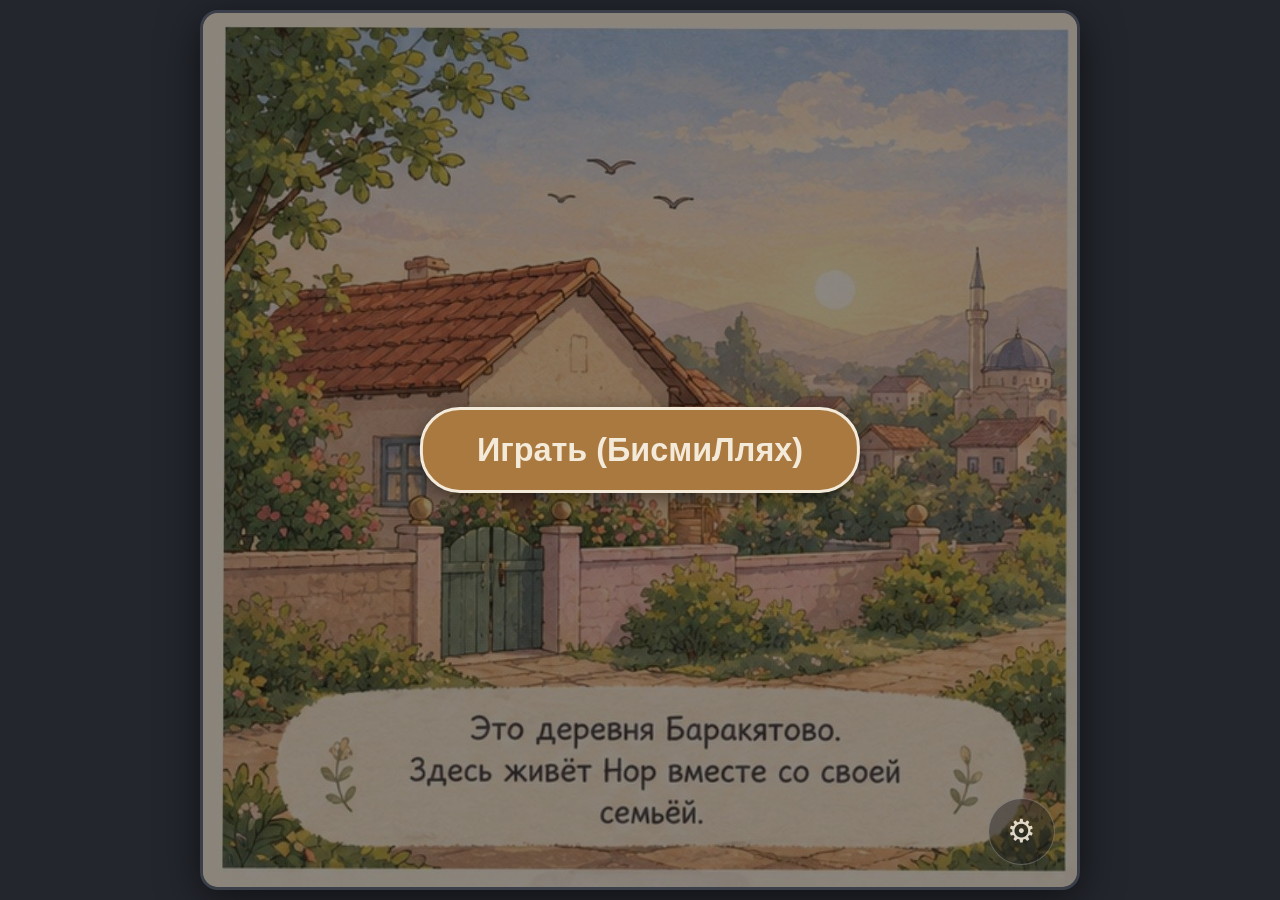
==== commit 698426ef: "Lighter and faster audio: voices and narrators re-encoded smaller, hum halved, three sounds loaded a" ====
--- a/Web/index.html
+++ b/Web/index.html
@@ -463,26 +463,26 @@
   </div>
 </div>
 
-<audio preload="none" id="audio-azan" src="assets/audio/azan.m4a"></audio>
+<audio preload="none" id="audio-azan" src="assets/audio/azan.m4a?v=5"></audio>
 <audio preload="none" id="audio-bathroom-amb" src="assets/audio/bathroom.mp3" loop></audio>
-<audio preload="none" id="audio-narrator-clock" src="assets/audio/narrator-clock.mp3?v=3"></audio>
-<audio preload="none" id="audio-narrator-cards" src="assets/audio/narrator-cards.mp3?v=3"></audio>
-<audio preload="none" id="audio-nasheed" src="assets/audio/nasheed_1.m4a?v=1" loop></audio>
-<audio preload="none" id="audio-narrator-reset" src="assets/audio/narrator-reset.mp3"></audio>
-<audio preload="none" id="audio-narrator-intro-1" src="assets/audio/narrator-intro-1.mp3?v=1"></audio>
-<audio preload="none" id="audio-narrator-intro-2" src="assets/audio/narrator-intro-2.mp3?v=1"></audio>
-<audio preload="none" id="audio-narrator-intro-3" src="assets/audio/narrator-intro-3.mp3?v=1"></audio>
-<audio preload="none" id="audio-narrator-intro-4" src="assets/audio/narrator-intro-4.mp3?v=1"></audio>
+<audio preload="none" id="audio-narrator-clock" src="assets/audio/narrator-clock.m4a?v=5"></audio>
+<audio preload="none" id="audio-narrator-cards" src="assets/audio/narrator-cards.m4a?v=5"></audio>
+<audio preload="none" id="audio-nasheed" src="assets/audio/nasheed_1.m4a?v=5" loop></audio>
+<audio preload="none" id="audio-narrator-reset" src="assets/audio/narrator-reset.m4a?v=5"></audio>
+<audio preload="none" id="audio-narrator-intro-1" src="assets/audio/narrator-intro-1.m4a?v=5"></audio>
+<audio preload="none" id="audio-narrator-intro-2" src="assets/audio/narrator-intro-2.m4a?v=5"></audio>
+<audio preload="none" id="audio-narrator-intro-3" src="assets/audio/narrator-intro-3.m4a?v=5"></audio>
+<audio preload="none" id="audio-narrator-intro-4" src="assets/audio/narrator-intro-4.m4a?v=5"></audio>
 <audio preload="none" id="audio-nor10" src="assets/audio/nor10.m4a"></audio>
-<audio preload="none" id="audio-nor1" src="assets/audio/nor1.m4a"></audio>
-<audio preload="none" id="audio-nor2" src="assets/audio/nor2.m4a"></audio>
-<audio preload="none" id="audio-nor3" src="assets/audio/nor3.m4a"></audio>
-<audio preload="none" id="audio-nor4" src="assets/audio/nor4.m4a"></audio>
-<audio preload="none" id="audio-nor5" src="assets/audio/nor5.m4a"></audio>
-<audio preload="none" id="audio-nor6" src="assets/audio/nor6.m4a"></audio>
-<audio preload="none" id="audio-nor7" src="assets/audio/nor7.m4a"></audio>
-<audio preload="none" id="audio-nor8" src="assets/audio/nor8.m4a"></audio>
-<audio preload="none" id="audio-nor9" src="assets/audio/nor9.m4a"></audio>
+<audio preload="none" id="audio-nor1" src="assets/audio/nor1.m4a?v=5"></audio>
+<audio preload="none" id="audio-nor2" src="assets/audio/nor2.m4a?v=5"></audio>
+<audio preload="none" id="audio-nor3" src="assets/audio/nor3.m4a?v=5"></audio>
+<audio preload="none" id="audio-nor4" src="assets/audio/nor4.m4a?v=5"></audio>
+<audio preload="none" id="audio-nor5" src="assets/audio/nor5.m4a?v=5"></audio>
+<audio preload="none" id="audio-nor6" src="assets/audio/nor6.m4a?v=5"></audio>
+<audio preload="none" id="audio-nor7" src="assets/audio/nor7.m4a?v=5"></audio>
+<audio preload="none" id="audio-nor8" src="assets/audio/nor8.m4a?v=5"></audio>
+<audio preload="none" id="audio-nor9" src="assets/audio/nor9.m4a?v=5"></audio>
 <audio preload="none" id="audio-nor11" src="assets/audio/nor11.m4a?v=3"></audio>
 <audio preload="none" id="audio-nor12" src="assets/audio/nor12.m4a?v=3"></audio>
 <audio preload="none" id="audio-nor13" src="assets/audio/nor13.m4a?v=3"></audio>
@@ -508,7 +508,7 @@
 <audio preload="none" id="audio-prayer-all" src="assets/audio/prayer-all.m4a?v=3"></audio>
 <audio preload="none" id="audio-prayer-warning" src="assets/audio/prayer-notice.m4a?v=1"></audio>
 <audio preload="none" id="audio-compturn" src="assets/audio/compturn.mp3?v=1"></audio>
-<audio preload="none" id="audio-clock-loop" src="assets/audio/clocks.mp3"></audio>
+<audio preload="none" id="audio-clock-loop" src="assets/audio/clocks.m4a?v=5"></audio>
 <audio preload="none" id="audio-buttonclick" src="assets/audio/buttonclick.wav"></audio>
 <audio preload="none" id="audio-puzzlesolved" src="assets/audio/puzzlesolved.m4a?v=1"></audio>
 <audio preload="none" id="audio-door" src="assets/audio/door.m4a?v=1"></audio>
@@ -522,8 +522,8 @@
 <audio preload="none" id="audio-backtoinv" src="assets/audio/backtoinventory.m4a?v=1"></audio>
 <audio preload="none" id="audio-water-valve" src="assets/audio/water-valve.m4a?v=1"></audio>
 <audio preload="none" id="audio-water-in-sink" src="assets/audio/water-in-sink.m4a?v=1"></audio>
-<audio preload="none" id="audio-faucet-sink" src="assets/audio/faucet-sink.mp3"></audio>
-<audio preload="none" id="audio-drops" src="assets/audio/drops.mp3"></audio>
+<audio preload="none" id="audio-faucet-sink" src="assets/audio/faucet-sink.m4a?v=5"></audio>
+<audio preload="none" id="audio-drops" src="assets/audio/drops.m4a?v=5"></audio>
 <audio preload="none" id="audio-claps" src="assets/audio/claps.mp3"></audio>
 <audio preload="none" id="audio-towel" src="assets/audio/towel.mp3"></audio>
 <audio preload="none" id="audio-clothes" src="assets/audio/clothes.mp3"></audio>
@@ -547,6 +547,6 @@
   document.head.appendChild(s);
 })();
 </script>
-<script src="game.js?v=239"></script>
+<script src="game.js?v=240"></script>
 </body>
 </html>
